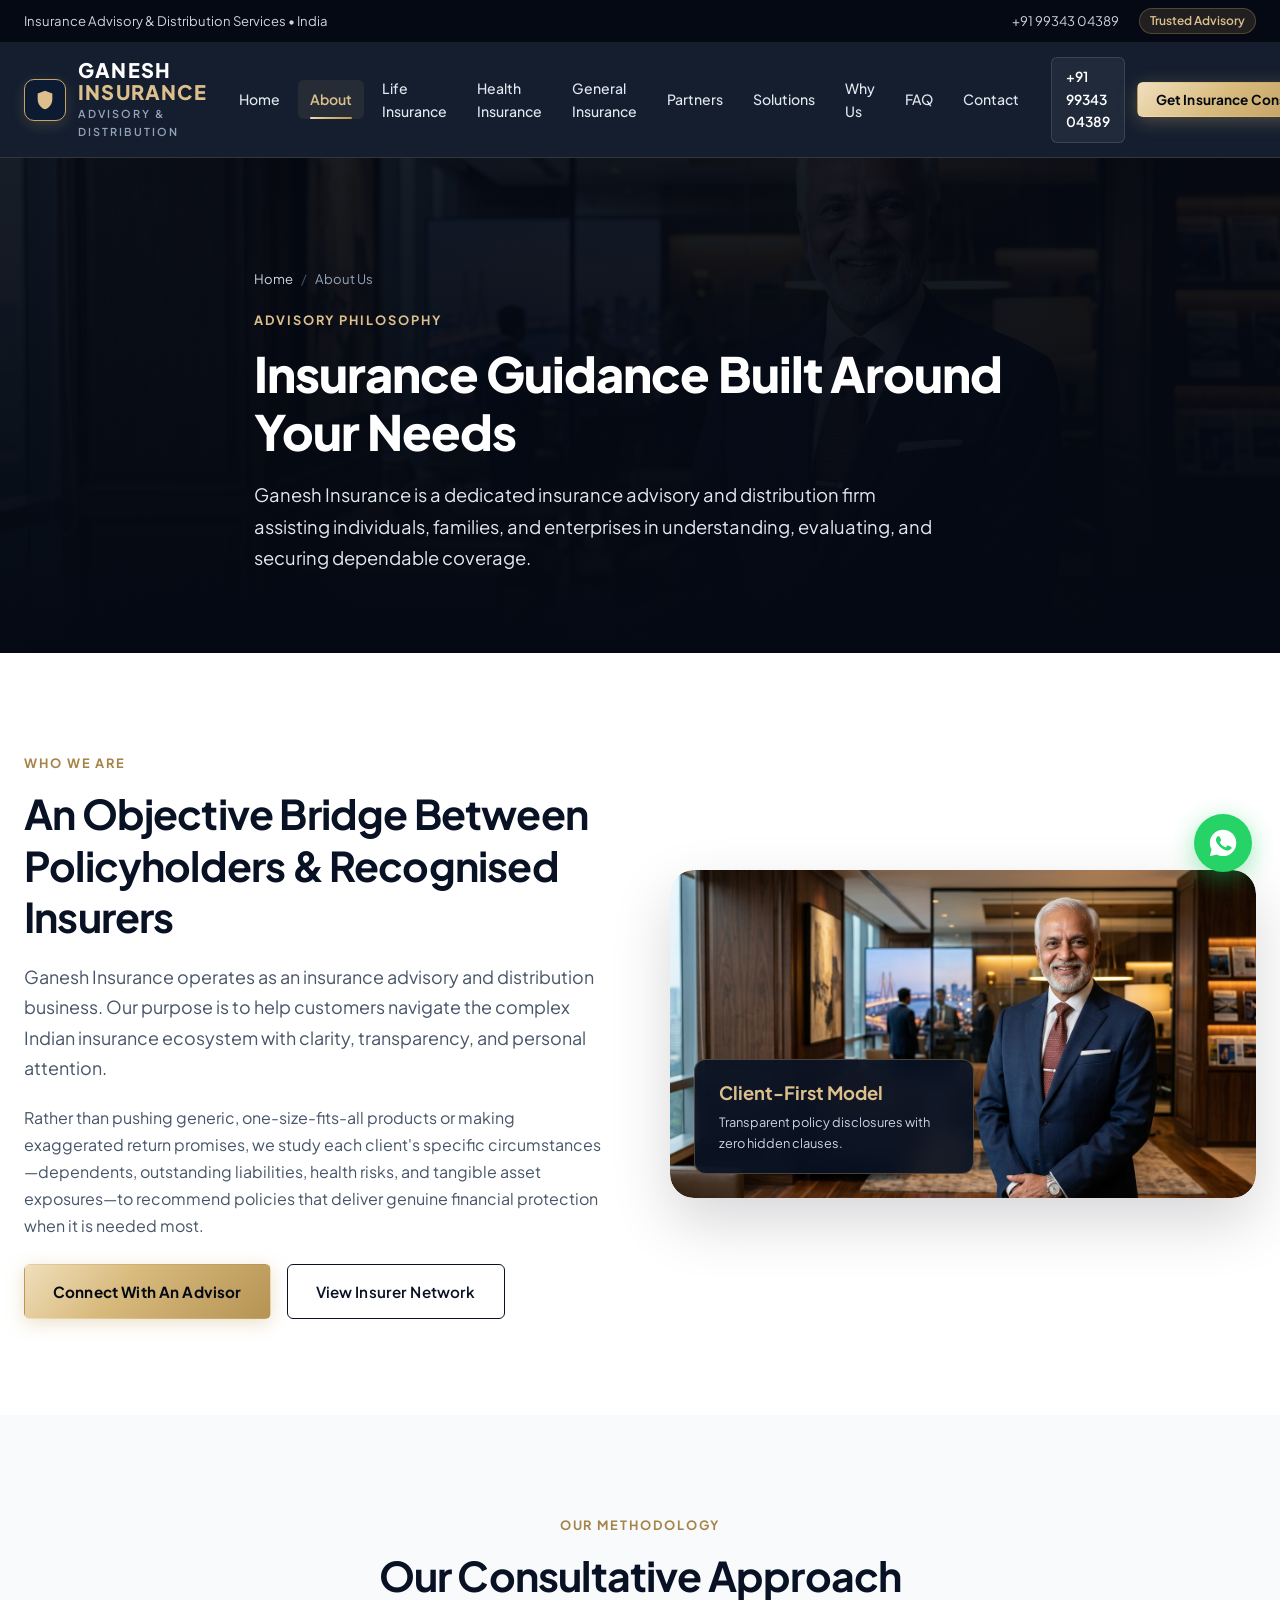
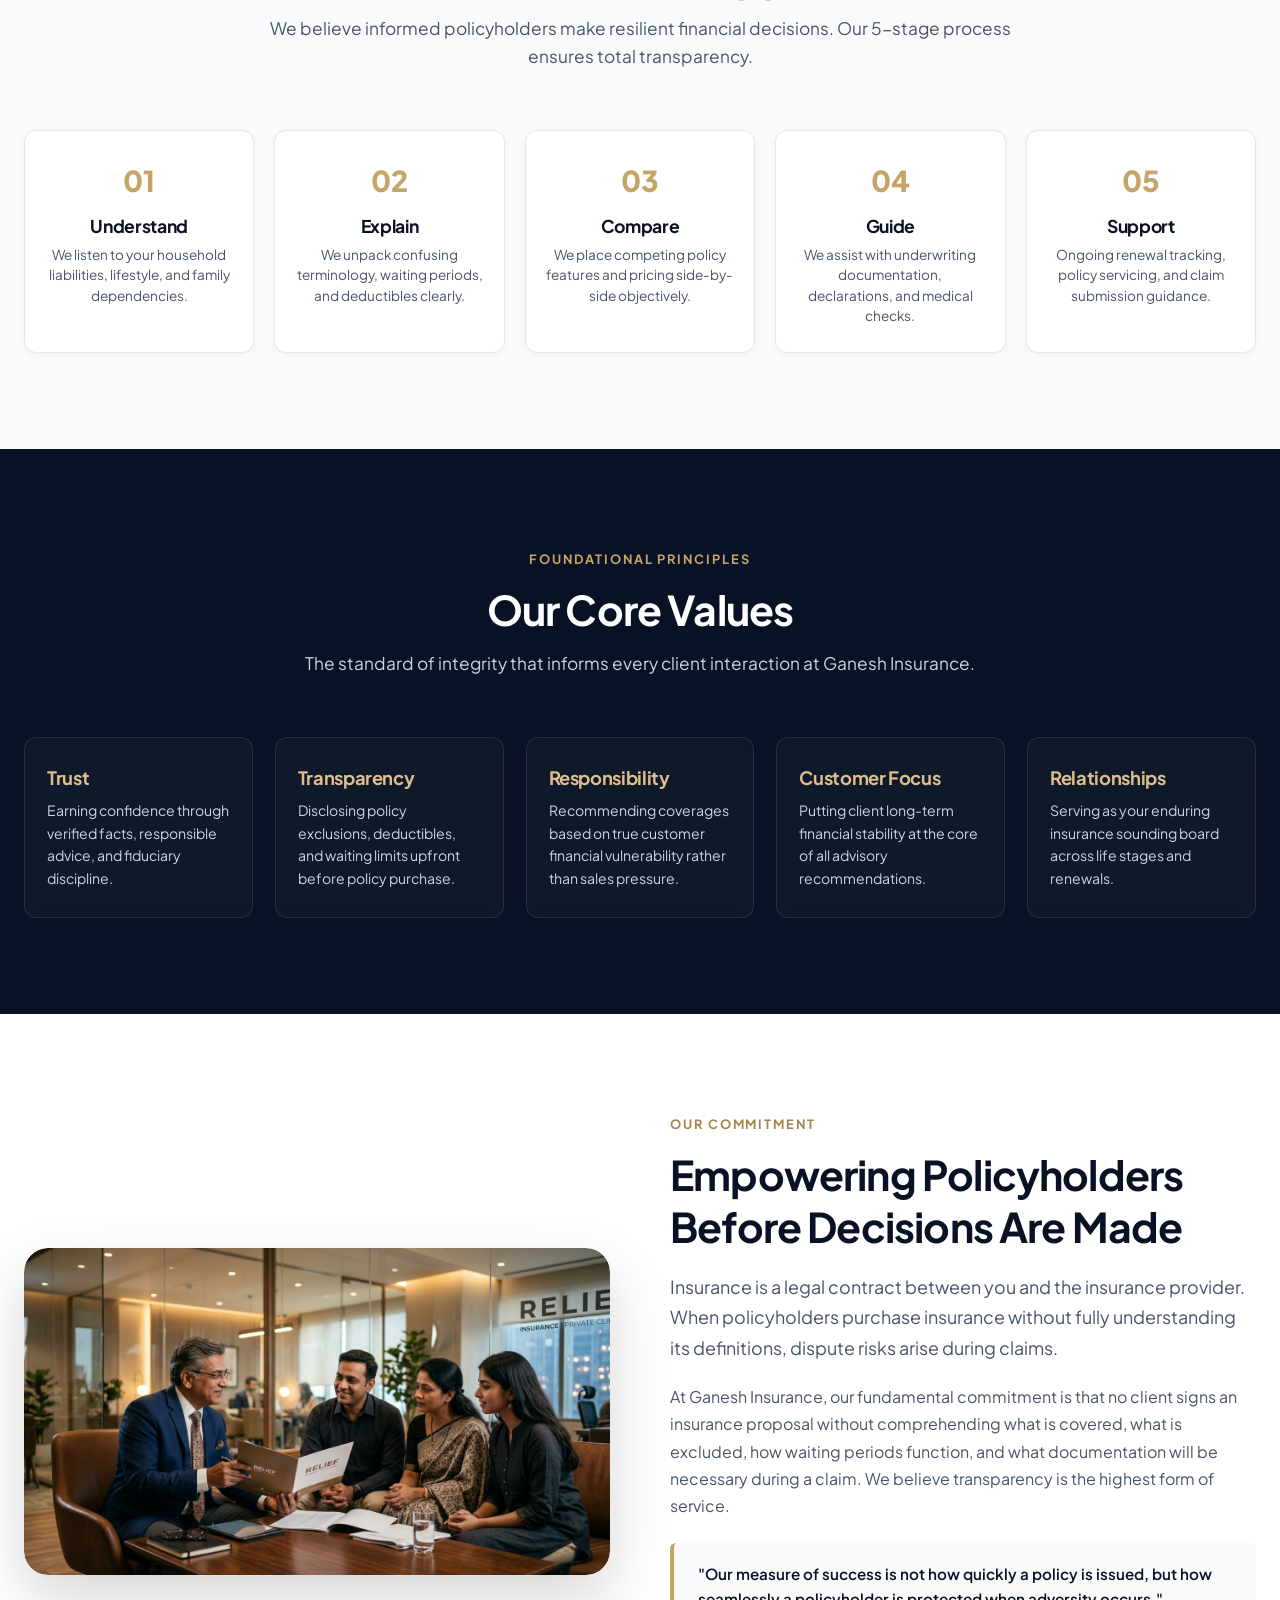
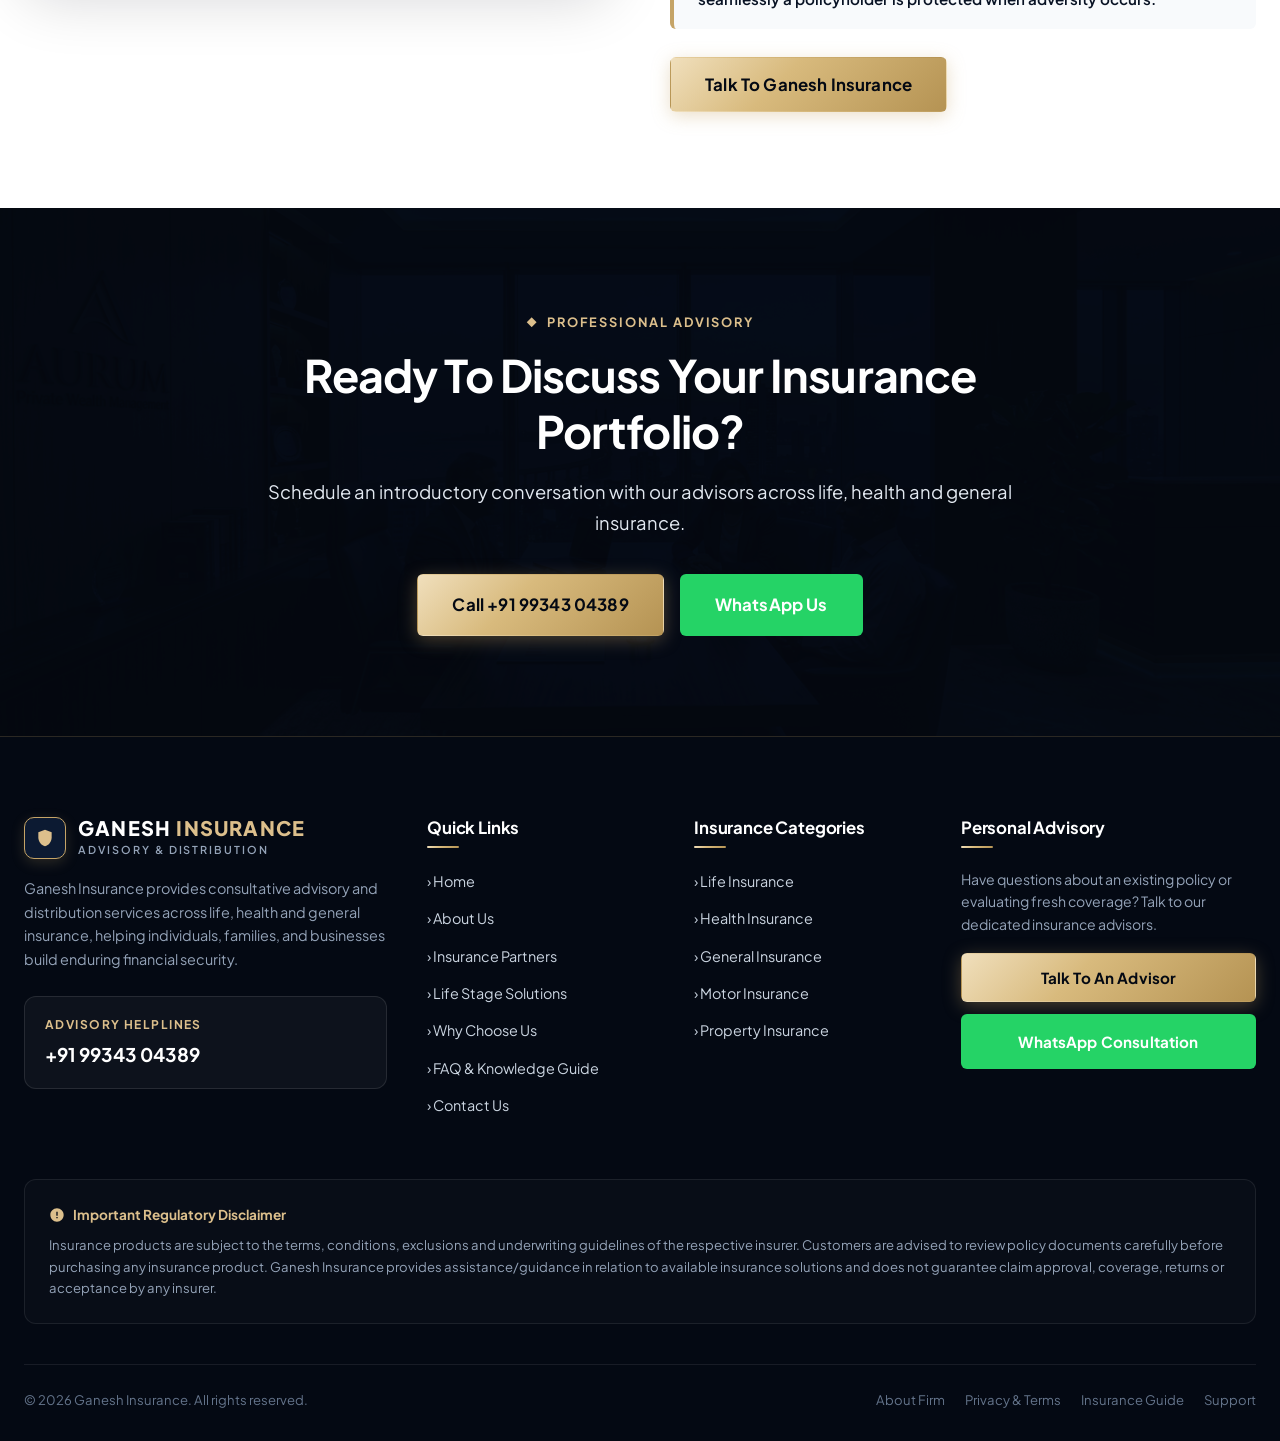
==== about.html @ 31c14ace "Initial commit: Ganesh Insurance luxury corporate 10-page website" ====
<!DOCTYPE html>
<html lang="en">
<head>
  <meta charset="UTF-8">
  <meta name="viewport" content="width=device-width, initial-scale=1.0">
  <title>About Us | Ganesh Insurance Advisory &amp; Distribution</title>
  <meta name="description" content="Learn about Ganesh Insurance. We provide transparent, consultative guidance across life, health, and general insurance solutions in India. Call +91 99343 04389.">
  <link rel="canonical" href="https://ganeshinsurance.in/about.html">
  <link rel="stylesheet" href="css/style.css">
  <link rel="icon" href="data:image/svg+xml,<svg xmlns='http://www.w3.org/2000/svg' viewBox='0 0 24 24' fill='%23C5A467'><path d='M12 2L4 5v6.09c0 5.05 3.41 9.76 8 10.91 4.59-1.15 8-5.86 8-10.91V5l-8-3z'/></svg>">
</head>
<body>

  <!-- Top Utility Bar -->
  <div class="top-bar">
    <div class="container top-bar-inner">
      <div class="top-bar-left">
        <span class="top-bar-item">Insurance Advisory &amp; Distribution Services &bull; India</span>
      </div>
      <div class="top-bar-right">
        <a href="tel:+919934304389" class="top-bar-item">+91 99343 04389</a>
        <span class="top-bar-badge">Trusted Advisory</span>
      </div>
    </div>
  </div>

  <!-- Global Sticky Header -->
  <header class="site-header">
    <div class="container header-container">
      <a href="index.html" class="brand-logo" aria-label="Ganesh Insurance Home">
        <div class="logo-symbol">
          <svg width="22" height="22" viewBox="0 0 24 24" fill="currentColor"><path d="M12 2L4 5v6.09c0 5.05 3.41 9.76 8 10.91 4.59-1.15 8-5.86 8-10.91V5l-8-3z"/></svg>
        </div>
        <div class="logo-text-group">
          <span class="brand-name">GANESH <span>INSURANCE</span></span>
          <span class="brand-tagline">Advisory &amp; Distribution</span>
        </div>
      </a>

      <nav class="nav-menu" aria-label="Main Navigation">
        <a href="index.html" class="nav-link">Home</a>
        <a href="about.html" class="nav-link active">About</a>
        <a href="life-insurance.html" class="nav-link">Life Insurance</a>
        <a href="health-insurance.html" class="nav-link">Health Insurance</a>
        <a href="general-insurance.html" class="nav-link">General Insurance</a>
        <a href="partners.html" class="nav-link">Partners</a>
        <a href="solutions.html" class="nav-link">Solutions</a>
        <a href="why-us.html" class="nav-link">Why Us</a>
        <a href="faq.html" class="nav-link">FAQ</a>
        <a href="contact.html" class="nav-link">Contact</a>
      </nav>

      <div class="header-actions">
        <a href="tel:+919934304389" class="phone-quick-link">+91 99343 04389</a>
        <button class="btn btn-primary btn-sm open-consult-modal">Get Insurance Consultation</button>
        <button class="mobile-nav-toggle" aria-label="Toggle Navigation Menu">
          <svg width="24" height="24" viewBox="0 0 24 24" fill="none" stroke="currentColor" stroke-width="2"><line x1="3" y1="12" x2="21" y2="12"></line><line x1="3" y1="6" x2="21" y2="6"></line><line x1="3" y1="18" x2="21" y2="18"></line></svg>
        </button>
      </div>
    </div>
  </header>

  <!-- Mobile Drawer -->
  <div class="mobile-nav-drawer">
    <div class="mobile-drawer-header">
      <div class="logo-text-group">
        <span class="brand-name">GANESH <span>INSURANCE</span></span>
        <span class="brand-tagline">Advisory &amp; Distribution</span>
      </div>
      <button class="mobile-drawer-close" style="background:none; border:none; color:#fff; font-size:24px; cursor:pointer;">&times;</button>
    </div>
    <div class="mobile-menu-links">
      <a href="index.html" class="mobile-menu-link">Home</a>
      <a href="about.html" class="mobile-menu-link active">About Us</a>
      <a href="life-insurance.html" class="mobile-menu-link">Life Insurance</a>
      <a href="health-insurance.html" class="mobile-menu-link">Health Insurance</a>
      <a href="general-insurance.html" class="mobile-menu-link">General Insurance</a>
      <a href="partners.html" class="mobile-menu-link">Insurance Partners</a>
      <a href="solutions.html" class="mobile-menu-link">Insurance Solutions</a>
      <a href="why-us.html" class="mobile-menu-link">Why Choose Us</a>
      <a href="faq.html" class="mobile-menu-link">FAQ &amp; Guide</a>
      <a href="contact.html" class="mobile-menu-link">Contact Us</a>
    </div>
    <div style="margin-top:auto; display:flex; flex-direction:column; gap:12px;">
      <a href="tel:+919934304389" class="btn btn-navy" style="width:100%;">Call +91 99343 04389</a>
      <button class="btn btn-primary open-consult-modal" style="width:100%;">Get Consultation</button>
    </div>
  </div>

  <main>
    <!-- Page Hero -->
    <section class="page-hero">
      <div class="page-hero-bg" style="background-image: url('assets/images/about-hero.jpg');"></div>
      <div class="page-hero-overlay"></div>
      <div class="container page-hero-content">
        <nav class="breadcrumb-nav">
          <a href="index.html">Home</a>
          <span class="separator">/</span>
          <span>About Us</span>
        </nav>
        <div class="eyebrow" style="color: var(--gold-400);">ADVISORY PHILOSOPHY</div>
        <h1 class="page-hero-title">Insurance Guidance Built Around Your Needs</h1>
        <p class="page-hero-desc">
          Ganesh Insurance is a dedicated insurance advisory and distribution firm assisting individuals, families, and enterprises in understanding, evaluating, and securing dependable coverage.
        </p>
      </div>
    </section>

    <!-- SECTION: Who We Are -->
    <section class="section-spacing">
      <div class="container">
        <div class="split-section-grid">
          <div>
            <div class="eyebrow eyebrow-dark">WHO WE ARE</div>
            <h2 class="h2-section" style="margin-bottom: 20px;">
              An Objective Bridge Between Policyholders &amp; Recognised Insurers
            </h2>
            <p class="lead-text" style="margin-bottom: 20px;">
              Ganesh Insurance operates as an insurance advisory and distribution business. Our purpose is to help customers navigate the complex Indian insurance ecosystem with clarity, transparency, and personal attention.
            </p>
            <p style="color: var(--slate-600); margin-bottom: 24px; line-height: 1.7;">
              Rather than pushing generic, one-size-fits-all products or making exaggerated return promises, we study each client's specific circumstances—dependents, outstanding liabilities, health risks, and tangible asset exposures—to recommend policies that deliver genuine financial protection when it is needed most.
            </p>
            <div style="display: flex; gap: 16px; flex-wrap: wrap;">
              <a href="contact.html" class="btn btn-primary">Connect With An Advisor</a>
              <a href="partners.html" class="btn btn-outline-navy">View Insurer Network</a>
            </div>
          </div>

          <div class="split-img-wrapper">
            <img src="assets/images/about-hero.jpg" alt="Senior insurance consultant at Ganesh Insurance" loading="lazy">
            <div class="split-floating-stat">
              <div class="stat-headline">Client-First Model</div>
              <div class="stat-sub">Transparent policy disclosures with zero hidden clauses.</div>
            </div>
          </div>
        </div>
      </div>
    </section>

    <!-- SECTION: Our Approach (5 Pillars) -->
    <section class="section-spacing" style="background-color: var(--slate-50);">
      <div class="container">
        <div class="section-header">
          <div class="eyebrow eyebrow-dark">OUR METHODOLOGY</div>
          <h2 class="h2-section">Our Consultative Approach</h2>
          <p class="section-subtitle">We believe informed policyholders make resilient financial decisions. Our 5-stage process ensures total transparency.</p>
        </div>

        <div style="display: grid; grid-template-columns: repeat(5, 1fr); gap: 20px;">
          <div style="background: var(--white); padding: 26px 20px; border-radius: var(--radius-md); border: 1px solid var(--slate-200); box-shadow: var(--shadow-sm); text-align: center;">
            <div style="font-size: 1.8rem; font-weight: 800; color: var(--gold-500); margin-bottom: 10px;">01</div>
            <h3 style="font-size: 1.1rem; color: var(--navy-900); margin-bottom: 8px;">Understand</h3>
            <p style="font-size: 0.85rem; color: var(--slate-600); line-height: 1.5;">We listen to your household liabilities, lifestyle, and family dependencies.</p>
          </div>

          <div style="background: var(--white); padding: 26px 20px; border-radius: var(--radius-md); border: 1px solid var(--slate-200); box-shadow: var(--shadow-sm); text-align: center;">
            <div style="font-size: 1.8rem; font-weight: 800; color: var(--gold-500); margin-bottom: 10px;">02</div>
            <h3 style="font-size: 1.1rem; color: var(--navy-900); margin-bottom: 8px;">Explain</h3>
            <p style="font-size: 0.85rem; color: var(--slate-600); line-height: 1.5;">We unpack confusing terminology, waiting periods, and deductibles clearly.</p>
          </div>

          <div style="background: var(--white); padding: 26px 20px; border-radius: var(--radius-md); border: 1px solid var(--slate-200); box-shadow: var(--shadow-sm); text-align: center;">
            <div style="font-size: 1.8rem; font-weight: 800; color: var(--gold-500); margin-bottom: 10px;">03</div>
            <h3 style="font-size: 1.1rem; color: var(--navy-900); margin-bottom: 8px;">Compare</h3>
            <p style="font-size: 0.85rem; color: var(--slate-600); line-height: 1.5;">We place competing policy features and pricing side-by-side objectively.</p>
          </div>

          <div style="background: var(--white); padding: 26px 20px; border-radius: var(--radius-md); border: 1px solid var(--slate-200); box-shadow: var(--shadow-sm); text-align: center;">
            <div style="font-size: 1.8rem; font-weight: 800; color: var(--gold-500); margin-bottom: 10px;">04</div>
            <h3 style="font-size: 1.1rem; color: var(--navy-900); margin-bottom: 8px;">Guide</h3>
            <p style="font-size: 0.85rem; color: var(--slate-600); line-height: 1.5;">We assist with underwriting documentation, declarations, and medical checks.</p>
          </div>

          <div style="background: var(--white); padding: 26px 20px; border-radius: var(--radius-md); border: 1px solid var(--slate-200); box-shadow: var(--shadow-sm); text-align: center;">
            <div style="font-size: 1.8rem; font-weight: 800; color: var(--gold-500); margin-bottom: 10px;">05</div>
            <h3 style="font-size: 1.1rem; color: var(--navy-900); margin-bottom: 8px;">Support</h3>
            <p style="font-size: 0.85rem; color: var(--slate-600); line-height: 1.5;">Ongoing renewal tracking, policy servicing, and claim submission guidance.</p>
          </div>
        </div>
      </div>
    </section>

    <!-- SECTION: Our Values -->
    <section class="section-spacing section-dark">
      <div class="container">
        <div class="section-header">
          <div class="eyebrow">FOUNDATIONAL PRINCIPLES</div>
          <h2 class="h2-section">Our Core Values</h2>
          <p class="section-subtitle">The standard of integrity that informs every client interaction at Ganesh Insurance.</p>
        </div>

        <div class="feature-cards-grid-4" style="grid-template-columns: repeat(5, 1fr);">
          <div class="feature-card-dark">
            <h4 style="color: var(--gold-400);">Trust</h4>
            <p>Earning confidence through verified facts, responsible advice, and fiduciary discipline.</p>
          </div>
          <div class="feature-card-dark">
            <h4 style="color: var(--gold-400);">Transparency</h4>
            <p>Disclosing policy exclusions, deductibles, and waiting limits upfront before policy purchase.</p>
          </div>
          <div class="feature-card-dark">
            <h4 style="color: var(--gold-400);">Responsibility</h4>
            <p>Recommending coverages based on true customer financial vulnerability rather than sales pressure.</p>
          </div>
          <div class="feature-card-dark">
            <h4 style="color: var(--gold-400);">Customer Focus</h4>
            <p>Putting client long-term financial stability at the core of all advisory recommendations.</p>
          </div>
          <div class="feature-card-dark">
            <h4 style="color: var(--gold-400);">Relationships</h4>
            <p>Serving as your enduring insurance sounding board across life stages and renewals.</p>
          </div>
        </div>
      </div>
    </section>

    <!-- SECTION: Our Commitment -->
    <section class="section-spacing">
      <div class="container">
        <div class="split-section-grid" style="align-items: center;">
          <div class="split-img-wrapper">
            <img src="assets/images/hero-3.jpg" alt="Consultation meeting with family at Ganesh Insurance" loading="lazy">
          </div>
          <div>
            <div class="eyebrow eyebrow-dark">OUR COMMITMENT</div>
            <h2 class="h2-section" style="margin-bottom: 20px;">
              Empowering Policyholders Before Decisions Are Made
            </h2>
            <p class="lead-text" style="margin-bottom: 20px;">
              Insurance is a legal contract between you and the insurance provider. When policyholders purchase insurance without fully understanding its definitions, dispute risks arise during claims.
            </p>
            <p style="color: var(--slate-600); line-height: 1.7; margin-bottom: 24px;">
              At Ganesh Insurance, our fundamental commitment is that no client signs an insurance proposal without comprehending what is covered, what is excluded, how waiting periods function, and what documentation will be necessary during a claim. We believe transparency is the highest form of service.
            </p>
            <div style="background: var(--slate-50); border-left: 4px solid var(--gold-500); padding: 18px 24px; border-radius: var(--radius-sm); margin-bottom: 28px;">
              <p style="font-weight: 600; color: var(--navy-900); font-size: 0.95rem;">
                "Our measure of success is not how quickly a policy is issued, but how seamlessly a policyholder is protected when adversity occurs."
              </p>
            </div>
            <button class="btn btn-primary btn-lg open-consult-modal">Talk To Ganesh Insurance</button>
          </div>
        </div>
      </div>
    </section>

    <!-- Final CTA Banner -->
    <section class="final-cta-section">
      <div class="final-cta-bg" style="background-image: url('assets/images/contact-hero.jpg');"></div>
      <div class="container">
        <div class="final-cta-content">
          <div class="eyebrow" style="color: var(--gold-400); justify-content: center;">
            <span>&#9670;</span> PROFESSIONAL ADVISORY
          </div>
          <h2>Ready To Discuss Your Insurance Portfolio?</h2>
          <p>Schedule an introductory conversation with our advisors across life, health and general insurance.</p>
          <div class="final-cta-buttons">
            <a href="tel:+919934304389" class="btn btn-primary btn-lg">Call +91 99343 04389</a>
            <a href="https://wa.me/919934304389?text=Hello%20Ganesh%20Insurance%2C%20I%20would%20like%20to%20know%20more%20about%20your%20insurance%20solutions." target="_blank" rel="noopener noreferrer" class="btn btn-whatsapp btn-lg">WhatsApp Us</a>
          </div>
        </div>
      </div>
    </section>
  </main>

  <!-- Global Footer -->
  <footer class="site-footer">
    <div class="container">
      <div class="footer-top-grid">
        <div>
          <div class="brand-logo" style="margin-bottom: 18px;">
            <div class="logo-symbol">
              <svg width="20" height="20" viewBox="0 0 24 24" fill="currentColor"><path d="M12 2L4 5v6.09c0 5.05 3.41 9.76 8 10.91 4.59-1.15 8-5.86 8-10.91V5l-8-3z"/></svg>
            </div>
            <div class="logo-text-group">
              <span class="brand-name">GANESH <span>INSURANCE</span></span>
              <span class="brand-tagline">Advisory &amp; Distribution</span>
            </div>
          </div>
          <p style="font-size: 0.9rem; line-height: 1.65; color: var(--slate-400); margin-bottom: 24px;">
            Ganesh Insurance provides consultative advisory and distribution services across life, health and general insurance, helping individuals, families, and businesses build enduring financial security.
          </p>
          <div class="footer-contact-card">
            <div class="footer-contact-label">Advisory Helplines</div>
            <a href="tel:+919934304389" class="footer-contact-phone">+91 99343 04389</a>
          </div>
        </div>
        <div>
          <h4 class="footer-col-title">Quick Links</h4>
          <ul class="footer-nav-list">
            <li><a href="index.html" class="footer-nav-link">&rsaquo; Home</a></li>
            <li><a href="about.html" class="footer-nav-link">&rsaquo; About Us</a></li>
            <li><a href="partners.html" class="footer-nav-link">&rsaquo; Insurance Partners</a></li>
            <li><a href="solutions.html" class="footer-nav-link">&rsaquo; Life Stage Solutions</a></li>
            <li><a href="why-us.html" class="footer-nav-link">&rsaquo; Why Choose Us</a></li>
            <li><a href="faq.html" class="footer-nav-link">&rsaquo; FAQ &amp; Knowledge Guide</a></li>
            <li><a href="contact.html" class="footer-nav-link">&rsaquo; Contact Us</a></li>
          </ul>
        </div>
        <div>
          <h4 class="footer-col-title">Insurance Categories</h4>
          <ul class="footer-nav-list">
            <li><a href="life-insurance.html" class="footer-nav-link">&rsaquo; Life Insurance</a></li>
            <li><a href="health-insurance.html" class="footer-nav-link">&rsaquo; Health Insurance</a></li>
            <li><a href="general-insurance.html" class="footer-nav-link">&rsaquo; General Insurance</a></li>
            <li><a href="general-insurance.html#motor" class="footer-nav-link">&rsaquo; Motor Insurance</a></li>
            <li><a href="general-insurance.html#property" class="footer-nav-link">&rsaquo; Property Insurance</a></li>
          </ul>
        </div>
        <div>
          <h4 class="footer-col-title">Personal Advisory</h4>
          <p style="font-size: 0.88rem; color: var(--slate-400); margin-bottom: 18px; line-height: 1.6;">
            Have questions about an existing policy or evaluating fresh coverage? Talk to our dedicated insurance advisors.
          </p>
          <button class="btn btn-primary open-consult-modal" style="width: 100%; margin-bottom: 12px;">Talk To An Advisor</button>
          <a href="https://wa.me/919934304389?text=Hello%20Ganesh%20Insurance%2C%20I%20would%20like%20to%20know%20more%20about%20your%20insurance%20solutions." target="_blank" rel="noopener noreferrer" class="btn btn-whatsapp" style="width: 100%;">WhatsApp Consultation</a>
        </div>
      </div>
      <div class="footer-disclaimer-card">
        <div class="footer-disclaimer-title">
          <svg width="16" height="16" viewBox="0 0 24 24" fill="currentColor"><path d="M12 2C6.48 2 2 6.48 2 12s4.48 10 10 10 10-4.48 10-10S17.52 2 12 2zm1 15h-2v-2h2v2zm0-4h-2V7h2v6z"/></svg>
          Important Regulatory Disclaimer
        </div>
        <p>
          Insurance products are subject to the terms, conditions, exclusions and underwriting guidelines of the respective insurer. Customers are advised to review policy documents carefully before purchasing any insurance product. Ganesh Insurance provides assistance/guidance in relation to available insurance solutions and does not guarantee claim approval, coverage, returns or acceptance by any insurer.
        </p>
      </div>
      <div class="footer-bottom-bar">
        <div>&copy; 2026 Ganesh Insurance. All rights reserved.</div>
        <div class="footer-bottom-links">
          <a href="about.html">About Firm</a>
          <a href="contact.html">Privacy &amp; Terms</a>
          <a href="faq.html">Insurance Guide</a>
          <a href="contact.html">Support</a>
        </div>
      </div>
    </div>
  </footer>

  <!-- Floating WhatsApp Quick Button -->
  <a href="https://wa.me/919934304389?text=Hello%20Ganesh%20Insurance%2C%20I%20would%20like%20to%20know%20more%20about%20your%20insurance%20solutions." target="_blank" rel="noopener noreferrer" class="floating-whatsapp-btn" aria-label="Chat with Ganesh Insurance on WhatsApp">
    <svg width="32" height="32" viewBox="0 0 24 24" fill="currentColor">
      <path d="M12.04 2c-5.46 0-9.91 4.45-9.91 9.91 0 1.75.46 3.45 1.32 4.95L2.05 22l5.25-1.38c1.45.79 3.08 1.21 4.74 1.21 5.46 0 9.91-4.45 9.91-9.91 0-2.65-1.03-5.14-2.9-7.01A9.816 9.816 0 0012.04 2zm5.79 14.28c-.24.68-1.39 1.25-1.92 1.33-.5.07-1.14.1-3.32-.8-2.79-1.15-4.57-3.99-4.71-4.18-.14-.18-1.14-1.52-1.14-2.9 0-1.38.72-2.06.98-2.35.26-.28.56-.35.75-.35.19 0 .38 0 .54.01.18.01.41-.07.64.48.24.57.81 1.99.88 2.14.07.14.12.31.02.5-.09.19-.14.31-.29.48-.14.17-.3.38-.43.51-.14.14-.29.3-.12.59.17.29.75 1.24 1.62 2.01 1.11.99 2.05 1.3 2.34 1.44.29.14.46.12.63-.07.17-.19.72-.84.91-1.13.19-.29.38-.24.64-.14.26.09 1.67.79 1.96.93.29.14.48.22.55.33.07.12.07.69-.17 1.37z"/>
    </svg>
    <span class="tooltip">Chat on WhatsApp</span>
  </a>

  <!-- Mobile Sticky Action Bar -->
  <div class="mobile-sticky-action-bar">
    <a href="tel:+919934304389" class="btn btn-navy btn-sm" style="flex: 1;">Call Now</a>
    <a href="https://wa.me/919934304389?text=Hello%20Ganesh%20Insurance%2C%20I%20would%20like%20to%20know%20more%20about%20your%20insurance%20solutions." target="_blank" rel="noopener noreferrer" class="btn btn-whatsapp btn-sm" style="flex: 1;">WhatsApp</a>
  </div>

  <!-- Interactive Consultation Modal Dialog -->
  <div class="modal-backdrop" aria-hidden="true" role="dialog">
    <div class="modal-dialog">
      <div class="modal-header">
        <div>
          <h3 class="modal-title">Insurance Consultation</h3>
          <p class="modal-subtitle">Connect with a senior Ganesh Insurance advisor</p>
        </div>
        <button class="modal-close-btn" aria-label="Close dialog">&times;</button>
      </div>
      <div class="modal-body">
        <form id="consultationForm">
          <div class="form-group-grid">
            <div class="form-field">
              <label for="modalFullName">Full Name *</label>
              <input type="text" id="modalFullName" name="fullName" required placeholder="e.g. Ramesh Sharma">
            </div>
            <div class="form-field">
              <label for="modalMobileNumber">Mobile Number *</label>
              <input type="tel" id="modalMobileNumber" name="mobileNumber" pattern="[0-9]{10}" required placeholder="10-digit mobile number">
            </div>
          </div>
          <div class="form-group-grid">
            <div class="form-field">
              <label for="modalCity">City / Location *</label>
              <input type="text" id="modalCity" name="city" required placeholder="e.g. Mumbai, Pune, Delhi">
            </div>
            <div class="form-field">
              <label for="modalInsuranceReq">Insurance Requirement *</label>
              <select id="modalInsuranceReq" name="insuranceRequirement" required>
                <option value="Life Insurance">Life Insurance</option>
                <option value="Health Insurance">Health Insurance</option>
                <option value="Motor Insurance">Motor Insurance</option>
                <option value="General Insurance">General Insurance</option>
                <option value="Business Insurance">Business Insurance</option>
                <option value="Other Advisory">Other Advisory</option>
              </select>
            </div>
          </div>
          <div class="form-field">
            <label for="modalMessage">Your Query (Optional)</label>
            <textarea id="modalMessage" name="message" rows="3" placeholder="Tell us what you are looking to protect or compare..."></textarea>
          </div>
          <button type="submit" class="btn btn-primary" style="width: 100%; margin-top: 10px;">Request Consultation Callback</button>
        </form>
      </div>
    </div>
  </div>

  <script src="js/main.js"></script>
</body>
</html>
---- css/style.css ----
/* ==========================================================================
   GANESH INSURANCE — PREMIUM DESIGN SYSTEM & STYLESHEET
   Aesthetic: ₹50 Lakh Luxury Corporate Financial Advisory & Private Wealth
   Market: India | Colors: Midnight Navy, Champagne Gold, Pure White, Soft Slate
   ========================================================================== */

@import url('https://fonts.googleapis.com/css2?family=Playfair+Display:ital,wght@0,500;0,600;0,700;1,400&family=Plus+Jakarta+Sans:wght@300;400;500;600;700;800&display=swap');

/* --- CSS Variables & Design Tokens --- */
:root {
  /* Navy / Dark corporate tones */
  --navy-950: #040913;
  --navy-900: #081224;
  --navy-850: #0C1A32;
  --navy-800: #122442;
  --navy-700: #1B335A;
  --navy-600: #254477;

  /* Gold & Champagne Luxury Accents */
  --gold-300: #EAD9B8;
  --gold-400: #DCBF8C;
  --gold-500: #C5A467;
  --gold-600: #A68449;
  --gold-700: #846733;
  --gold-gradient: linear-gradient(135deg, #F0DFBC 0%, #D8BA7D 40%, #B59353 100%);
  --gold-glow: rgba(197, 164, 103, 0.2);

  /* Light Neutrals */
  --slate-50: #F8FAFC;
  --slate-100: #F1F5F9;
  --slate-200: #E2E8F0;
  --slate-300: #CBD5E1;
  --slate-400: #94A3B8;
  --slate-500: #64748B;
  --slate-600: #475569;
  --slate-700: #334155;
  --slate-800: #1E293B;
  --white: #FFFFFF;

  /* Semantic Colors */
  --whatsapp-green: #25D366;
  --whatsapp-dark: #128C7E;
  --success: #10B981;
  --info: #0284C7;

  /* Typography */
  --font-primary: 'Plus Jakarta Sans', -apple-system, BlinkMacSystemFont, 'Segoe UI', Roboto, sans-serif;
  --font-serif: 'Playfair Display', Georgia, serif;

  /* Elevation & Shadows */
  --shadow-sm: 0 2px 6px rgba(4, 9, 19, 0.04);
  --shadow-md: 0 8px 24px rgba(4, 9, 19, 0.08);
  --shadow-lg: 0 16px 36px rgba(4, 9, 19, 0.12);
  --shadow-xl: 0 24px 60px rgba(4, 9, 19, 0.16);
  --shadow-gold: 0 10px 30px rgba(197, 164, 103, 0.25);
  --shadow-card: 0 12px 32px rgba(12, 26, 50, 0.06);

  /* Borders & Radius */
  --radius-sm: 6px;
  --radius-md: 12px;
  --radius-lg: 18px;
  --radius-xl: 24px;
  --radius-full: 9999px;
  --border-subtle: 1px solid rgba(226, 232, 240, 0.8);
  --border-navy: 1px solid rgba(27, 51, 90, 0.35);
  --border-gold: 1px solid rgba(197, 164, 103, 0.3);

  /* Transitions */
  --transition-fast: 0.2s cubic-bezier(0.16, 1, 0.3, 1);
  --transition-smooth: 0.35s cubic-bezier(0.16, 1, 0.3, 1);
  --transition-slow: 0.6s cubic-bezier(0.16, 1, 0.3, 1);
}

/* --- Base Reset & Box Sizing --- */
*, *::before, *::after {
  box-sizing: border-box;
  margin: 0;
  padding: 0;
}

html {
  scroll-behavior: smooth;
  font-size: 16px;
  -webkit-text-size-adjust: 100%;
}

body {
  font-family: var(--font-primary);
  color: var(--slate-700);
  background-color: var(--white);
  line-height: 1.65;
  font-weight: 400;
  overflow-x: hidden;
  -webkit-font-smoothing: antialiased;
  -moz-osx-font-smoothing: grayscale;
}

img {
  max-width: 100%;
  height: auto;
  display: block;
}

a {
  color: inherit;
  text-decoration: none;
  transition: var(--transition-fast);
}

button, input, select, textarea {
  font-family: inherit;
  font-size: inherit;
}

ul, ol {
  list-style: none;
}

/* --- Utility Container --- */
.container {
  width: 100%;
  max-width: 1280px;
  margin-left: auto;
  margin-right: auto;
  padding-left: 24px;
  padding-right: 24px;
}

.container-narrow {
  max-width: 980px;
  margin-left: auto;
  margin-right: auto;
  padding-left: 24px;
  padding-right: 24px;
}

.section-spacing {
  padding-top: 96px;
  padding-bottom: 96px;
}

.section-spacing-sm {
  padding-top: 64px;
  padding-bottom: 64px;
}

/* --- Typography System --- */
h1, h2, h3, h4, h5, h6 {
  color: var(--navy-900);
  font-weight: 700;
  line-height: 1.25;
  letter-spacing: -0.02em;
}

.h1-hero {
  font-size: clamp(2.3rem, 4.8vw, 3.8rem);
  font-weight: 800;
  line-height: 1.15;
  letter-spacing: -0.03em;
  color: var(--white);
}

.h2-section {
  font-size: clamp(1.85rem, 3.2vw, 2.75rem);
  font-weight: 700;
  letter-spacing: -0.02em;
}

.h3-card {
  font-size: 1.35rem;
  font-weight: 700;
}

.eyebrow {
  display: inline-flex;
  align-items: center;
  gap: 8px;
  font-size: 0.8rem;
  font-weight: 700;
  text-transform: uppercase;
  letter-spacing: 0.15em;
  color: var(--gold-500);
  margin-bottom: 14px;
}

.eyebrow-dark {
  color: var(--gold-600);
}

.lead-text {
  font-size: clamp(1.05rem, 1.4vw, 1.22rem);
  color: var(--slate-600);
  line-height: 1.7;
}

.text-gold {
  color: var(--gold-500);
}

.gold-gradient-text {
  background: var(--gold-gradient);
  -webkit-background-clip: text;
  -webkit-text-fill-color: transparent;
  display: inline-block;
}

/* --- Buttons & CTAs --- */
.btn {
  display: inline-flex;
  align-items: center;
  justify-content: center;
  gap: 10px;
  padding: 14px 28px;
  border-radius: var(--radius-sm);
  font-weight: 600;
  font-size: 0.95rem;
  letter-spacing: 0.01em;
  cursor: pointer;
  border: 1px solid transparent;
  transition: all var(--transition-fast);
  white-space: nowrap;
}

.btn-primary {
  background: var(--gold-gradient);
  color: var(--navy-950);
  box-shadow: 0 4px 18px rgba(197, 164, 103, 0.35);
  font-weight: 700;
}

.btn-primary:hover {
  transform: translateY(-2px);
  box-shadow: 0 8px 26px rgba(197, 164, 103, 0.45);
  background: linear-gradient(135deg, #F8E8CB 0%, #E2C58A 40%, #C4A161 100%);
}

.btn-secondary {
  background: rgba(255, 255, 255, 0.08);
  color: var(--white);
  border: 1px solid rgba(255, 255, 255, 0.25);
  backdrop-filter: blur(8px);
}

.btn-secondary:hover {
  background: rgba(255, 255, 255, 0.16);
  border-color: rgba(255, 255, 255, 0.5);
  transform: translateY(-2px);
  color: var(--white);
}

.btn-navy {
  background: var(--navy-900);
  color: var(--white);
}

.btn-navy:hover {
  background: var(--navy-800);
  transform: translateY(-2px);
  box-shadow: var(--shadow-md);
  color: var(--white);
}

.btn-outline-navy {
  background: transparent;
  color: var(--navy-900);
  border: 1.5px solid var(--navy-900);
}

.btn-outline-navy:hover {
  background: var(--navy-900);
  color: var(--white);
  transform: translateY(-2px);
}

.btn-whatsapp {
  background: #25D366;
  color: var(--white);
  font-weight: 700;
}

.btn-whatsapp:hover {
  background: #20BD5A;
  transform: translateY(-2px);
  box-shadow: 0 6px 20px rgba(37, 211, 102, 0.35);
  color: var(--white);
}

.btn-phone {
  background: rgba(197, 164, 103, 0.12);
  color: var(--gold-400);
  border: 1px solid rgba(197, 164, 103, 0.3);
}

.btn-phone:hover {
  background: var(--gold-500);
  color: var(--navy-950);
}

.btn-sm {
  padding: 8px 18px;
  font-size: 0.85rem;
}

.btn-lg {
  padding: 16px 34px;
  font-size: 1.05rem;
}

/* --- Global Top Utility Bar --- */
.top-bar {
  background: var(--navy-950);
  color: var(--slate-300);
  font-size: 0.82rem;
  border-bottom: 1px solid rgba(255, 255, 255, 0.08);
  padding: 8px 0;
}

.top-bar-inner {
  display: flex;
  align-items: center;
  justify-content: space-between;
  flex-wrap: wrap;
  gap: 12px;
}

.top-bar-left, .top-bar-right {
  display: flex;
  align-items: center;
  gap: 20px;
}

.top-bar-item {
  display: inline-flex;
  align-items: center;
  gap: 7px;
  color: var(--slate-300);
}

.top-bar-item:hover {
  color: var(--gold-400);
}

.top-bar-badge {
  background: rgba(197, 164, 103, 0.15);
  color: var(--gold-400);
  padding: 2px 10px;
  border-radius: var(--radius-full);
  font-size: 0.75rem;
  font-weight: 600;
  border: 1px solid rgba(197, 164, 103, 0.3);
}

/* --- Global Sticky Header --- */
.site-header {
  position: sticky;
  top: 0;
  z-index: 1000;
  background: rgba(8, 18, 36, 0.95);
  backdrop-filter: blur(14px);
  -webkit-backdrop-filter: blur(14px);
  border-bottom: 1px solid rgba(197, 164, 103, 0.18);
  transition: all var(--transition-smooth);
}

.site-header.scrolled {
  background: rgba(5, 11, 20, 0.98);
  box-shadow: 0 10px 30px rgba(0, 0, 0, 0.35);
  padding-top: 2px;
  padding-bottom: 2px;
}

.header-container {
  display: flex;
  align-items: center;
  justify-content: space-between;
  padding-top: 14px;
  padding-bottom: 14px;
  gap: 20px;
}

/* Logo Treatment */
.brand-logo {
  display: flex;
  align-items: center;
  gap: 12px;
  text-decoration: none;
}

.logo-symbol {
  width: 42px;
  height: 42px;
  background: var(--navy-850);
  border: 1.5px solid var(--gold-500);
  border-radius: 10px;
  display: flex;
  align-items: center;
  justify-content: center;
  box-shadow: 0 4px 14px rgba(197, 164, 103, 0.2);
  color: var(--gold-400);
  flex-shrink: 0;
  transition: transform var(--transition-fast);
}

.brand-logo:hover .logo-symbol {
  transform: rotate(-4deg) scale(1.04);
}

.logo-text-group {
  display: flex;
  flex-direction: column;
}

.brand-name {
  font-family: var(--font-primary);
  font-size: 1.25rem;
  font-weight: 800;
  letter-spacing: 0.06em;
  color: var(--white);
  line-height: 1.1;
}

.brand-name span {
  color: var(--gold-400);
}

.brand-tagline {
  font-size: 0.68rem;
  font-weight: 600;
  letter-spacing: 0.18em;
  text-transform: uppercase;
  color: var(--slate-400);
  margin-top: 2px;
}

/* Nav Menu */
.nav-menu {
  display: flex;
  align-items: center;
  gap: 6px;
}

.nav-link {
  color: var(--slate-200);
  font-size: 0.88rem;
  font-weight: 500;
  padding: 8px 12px;
  border-radius: var(--radius-sm);
  transition: all var(--transition-fast);
  position: relative;
}

.nav-link:hover {
  color: var(--white);
  background: rgba(255, 255, 255, 0.06);
}

.nav-link.active {
  color: var(--gold-400);
  font-weight: 600;
  background: rgba(197, 164, 103, 0.1);
}

.nav-link.active::after {
  content: '';
  position: absolute;
  bottom: 0;
  left: 12px;
  right: 12px;
  height: 2px;
  background: var(--gold-gradient);
  border-radius: 2px;
}

/* Header CTAs */
.header-actions {
  display: flex;
  align-items: center;
  gap: 12px;
}

.phone-quick-link {
  display: flex;
  align-items: center;
  gap: 8px;
  color: var(--white);
  font-size: 0.86rem;
  font-weight: 600;
  padding: 8px 14px;
  border-radius: var(--radius-sm);
  background: rgba(255, 255, 255, 0.05);
  border: 1px solid rgba(255, 255, 255, 0.12);
  transition: all var(--transition-fast);
}

.phone-quick-link:hover {
  border-color: var(--gold-400);
  color: var(--gold-400);
}

.mobile-nav-toggle {
  display: none;
  background: none;
  border: 1px solid rgba(255, 255, 255, 0.2);
  color: var(--white);
  padding: 8px 10px;
  border-radius: var(--radius-sm);
  cursor: pointer;
}

/* --- Hero Slideshow Section --- */
.hero-slider-section {
  position: relative;
  background-color: var(--navy-950);
  min-height: 86vh;
  display: flex;
  align-items: center;
  overflow: hidden;
}

.slides-wrapper {
  position: absolute;
  inset: 0;
  width: 100%;
  height: 100%;
}

.hero-slide {
  position: absolute;
  inset: 0;
  width: 100%;
  height: 100%;
  opacity: 0;
  visibility: hidden;
  transition: opacity 1s cubic-bezier(0.4, 0, 0.2, 1), visibility 1s ease;
  z-index: 1;
}

.hero-slide.active {
  opacity: 1;
  visibility: visible;
  z-index: 2;
}

.slide-bg {
  position: absolute;
  inset: 0;
  width: 100%;
  height: 100%;
  background-size: cover;
  background-position: center center;
  transform: scale(1.0);
  transition: transform 7s ease-out;
}

.hero-slide.active .slide-bg {
  transform: scale(1.08);
}

/* Luxury Multi-layer Gradient Overlay */
.slide-overlay {
  position: absolute;
  inset: 0;
  background: linear-gradient(
    90deg,
    rgba(4, 9, 19, 0.94) 0%,
    rgba(4, 9, 19, 0.82) 45%,
    rgba(4, 9, 19, 0.45) 80%,
    rgba(4, 9, 19, 0.3) 100%
  );
  z-index: 2;
}

.hero-content-container {
  position: relative;
  z-index: 10;
  width: 100%;
  padding-top: 100px;
  padding-bottom: 120px;
}

.hero-text-block {
  max-width: 720px;
}

.hero-slide .hero-animate-1,
.hero-slide .hero-animate-2,
.hero-slide .hero-animate-3,
.hero-slide .hero-animate-4 {
  opacity: 0;
  transform: translateY(24px);
  transition: opacity 0.6s ease, transform 0.6s ease;
}

.hero-slide.active .hero-animate-1 {
  opacity: 1;
  transform: translateY(0);
  transition-delay: 0.15s;
}

.hero-slide.active .hero-animate-2 {
  opacity: 1;
  transform: translateY(0);
  transition-delay: 0.3s;
}

.hero-slide.active .hero-animate-3 {
  opacity: 1;
  transform: translateY(0);
  transition-delay: 0.45s;
}

.hero-slide.active .hero-animate-4 {
  opacity: 1;
  transform: translateY(0);
  transition-delay: 0.6s;
}

.hero-description {
  font-size: 1.18rem;
  line-height: 1.7;
  color: var(--slate-200);
  margin-top: 20px;
  margin-bottom: 32px;
  max-width: 600px;
}

.hero-cta-group {
  display: flex;
  flex-wrap: wrap;
  gap: 14px;
  align-items: center;
}

/* Slider Controls */
.slider-nav-arrows {
  position: absolute;
  right: 40px;
  bottom: 50px;
  z-index: 20;
  display: flex;
  gap: 10px;
}

.slider-arrow-btn {
  width: 46px;
  height: 46px;
  border-radius: 50%;
  background: rgba(255, 255, 255, 0.1);
  border: 1px solid rgba(255, 255, 255, 0.2);
  color: var(--white);
  display: flex;
  align-items: center;
  justify-content: center;
  cursor: pointer;
  transition: all var(--transition-fast);
  backdrop-filter: blur(8px);
}

.slider-arrow-btn:hover {
  background: var(--gold-500);
  border-color: var(--gold-500);
  color: var(--navy-950);
}

.slider-progress-indicators {
  position: absolute;
  left: 24px;
  bottom: 40px;
  z-index: 20;
  display: flex;
  gap: 8px;
}

.indicator-bar {
  width: 48px;
  height: 4px;
  background: rgba(255, 255, 255, 0.25);
  border-radius: 2px;
  cursor: pointer;
  position: relative;
  overflow: hidden;
  transition: all var(--transition-fast);
}

.indicator-bar.active {
  width: 72px;
  background: rgba(255, 255, 255, 0.3);
}

.indicator-fill {
  position: absolute;
  top: 0;
  left: 0;
  height: 100%;
  width: 0%;
  background: var(--gold-gradient);
}

.indicator-bar.active .indicator-fill {
  animation: progressFill 3s linear forwards;
}

@keyframes progressFill {
  0% { width: 0%; }
  100% { width: 100%; }
}

/* --- Floating Trust Bar --- */
.floating-trust-bar {
  position: relative;
  z-index: 30;
  margin-top: -60px;
  margin-bottom: 40px;
}

.trust-cards-grid {
  display: grid;
  grid-template-columns: repeat(4, 1fr);
  gap: 20px;
}

.trust-card {
  background: var(--white);
  border: 1px solid var(--slate-200);
  border-radius: var(--radius-md);
  padding: 24px 20px;
  box-shadow: var(--shadow-lg);
  display: flex;
  gap: 16px;
  align-items: flex-start;
  transition: transform var(--transition-fast), box-shadow var(--transition-fast);
}

.trust-card:hover {
  transform: translateY(-5px);
  box-shadow: var(--shadow-xl);
  border-color: var(--gold-400);
}

.trust-icon-box {
  width: 46px;
  height: 46px;
  border-radius: 12px;
  background: rgba(12, 26, 50, 0.05);
  color: var(--navy-800);
  display: flex;
  align-items: center;
  justify-content: center;
  flex-shrink: 0;
  border: 1px solid rgba(197, 164, 103, 0.25);
}

.trust-card:hover .trust-icon-box {
  background: var(--navy-900);
  color: var(--gold-400);
}

.trust-card-title {
  font-size: 1.02rem;
  font-weight: 700;
  color: var(--navy-900);
  margin-bottom: 4px;
}

.trust-card-text {
  font-size: 0.86rem;
  color: var(--slate-600);
  line-height: 1.5;
}

/* --- Section Headers --- */
.section-header {
  text-align: center;
  max-width: 760px;
  margin-left: auto;
  margin-right: auto;
  margin-bottom: 60px;
}

.section-header.text-left {
  text-align: left;
  margin-left: 0;
  margin-right: 0;
}

.section-subtitle {
  font-size: 1.08rem;
  color: var(--slate-600);
  margin-top: 14px;
  line-height: 1.6;
}

/* --- Category Cards (3 Column) --- */
.category-cards-grid {
  display: grid;
  grid-template-columns: repeat(3, 1fr);
  gap: 28px;
}

.category-card {
  background: var(--white);
  border-radius: var(--radius-lg);
  overflow: hidden;
  border: 1px solid var(--slate-200);
  box-shadow: var(--shadow-card);
  transition: all var(--transition-smooth);
  display: flex;
  flex-direction: column;
}

.category-card:hover {
  transform: translateY(-8px);
  box-shadow: var(--shadow-xl);
  border-color: rgba(197, 164, 103, 0.4);
}

.category-card-img-wrap {
  position: relative;
  height: 250px;
  overflow: hidden;
}

.category-card-img-wrap img {
  width: 100%;
  height: 100%;
  object-fit: cover;
  transition: transform 0.8s cubic-bezier(0.16, 1, 0.3, 1);
}

.category-card:hover .category-card-img-wrap img {
  transform: scale(1.06);
}

.category-badge-pill {
  position: absolute;
  top: 16px;
  left: 16px;
  background: rgba(8, 18, 36, 0.85);
  backdrop-filter: blur(8px);
  color: var(--gold-400);
  font-size: 0.75rem;
  font-weight: 700;
  letter-spacing: 0.08em;
  text-transform: uppercase;
  padding: 6px 14px;
  border-radius: var(--radius-full);
  border: 1px solid rgba(197, 164, 103, 0.3);
}

.category-card-body {
  padding: 28px;
  display: flex;
  flex-direction: column;
  flex-grow: 1;
}

.category-card-title {
  font-size: 1.35rem;
  color: var(--navy-900);
  margin-bottom: 12px;
}

.category-card-desc {
  color: var(--slate-600);
  font-size: 0.95rem;
  line-height: 1.6;
  margin-bottom: 24px;
  flex-grow: 1;
}

.category-card-link {
  display: inline-flex;
  align-items: center;
  gap: 8px;
  color: var(--navy-900);
  font-weight: 700;
  font-size: 0.92rem;
  border-bottom: 1.5px solid var(--gold-500);
  padding-bottom: 4px;
  width: fit-content;
  transition: var(--transition-fast);
}

.category-card-link:hover {
  color: var(--gold-600);
  transform: translateX(4px);
}

/* --- Split Visual Section --- */
.split-section-grid {
  display: grid;
  grid-template-columns: 1fr 1fr;
  gap: 60px;
  align-items: center;
}

.split-img-wrapper {
  position: relative;
  border-radius: var(--radius-xl);
  overflow: hidden;
  box-shadow: var(--shadow-xl);
}

.split-img-wrapper img {
  width: 100%;
  height: 100%;
  object-fit: cover;
  border-radius: var(--radius-xl);
}

.split-floating-stat {
  position: absolute;
  bottom: 24px;
  left: 24px;
  background: rgba(8, 18, 36, 0.9);
  backdrop-filter: blur(10px);
  border: 1px solid rgba(197, 164, 103, 0.35);
  border-radius: var(--radius-md);
  padding: 18px 24px;
  color: var(--white);
  box-shadow: var(--shadow-lg);
  max-width: 280px;
}

.split-floating-stat .stat-headline {
  font-size: 1.15rem;
  font-weight: 700;
  color: var(--gold-400);
}

.split-floating-stat .stat-sub {
  font-size: 0.8rem;
  color: var(--slate-300);
  margin-top: 4px;
}

.benefit-blocks-grid {
  display: grid;
  grid-template-columns: 1fr 1fr;
  gap: 20px;
  margin-top: 32px;
}

.benefit-block {
  background: var(--slate-50);
  border: 1px solid var(--slate-200);
  border-radius: var(--radius-md);
  padding: 20px;
  transition: all var(--transition-fast);
}

.benefit-block:hover {
  background: var(--white);
  border-color: var(--gold-500);
  transform: translateY(-3px);
  box-shadow: var(--shadow-md);
}

.benefit-icon-badge {
  width: 38px;
  height: 38px;
  border-radius: 8px;
  background: rgba(12, 26, 50, 0.08);
  color: var(--navy-850);
  display: flex;
  align-items: center;
  justify-content: center;
  margin-bottom: 12px;
}

.benefit-title {
  font-size: 1.02rem;
  font-weight: 700;
  color: var(--navy-900);
  margin-bottom: 6px;
}

.benefit-desc {
  font-size: 0.85rem;
  color: var(--slate-600);
  line-height: 1.5;
}

/* --- Dark Theme Sections --- */
.section-dark {
  background: var(--navy-900);
  color: var(--slate-300);
  position: relative;
}

.section-dark h1,
.section-dark h2,
.section-dark h3 {
  color: var(--white);
}

.section-dark .section-subtitle {
  color: var(--slate-300);
}

.feature-cards-grid-4 {
  display: grid;
  grid-template-columns: repeat(4, 1fr);
  gap: 22px;
}

.feature-card-dark {
  background: rgba(255, 255, 255, 0.03);
  border: 1px solid rgba(255, 255, 255, 0.1);
  border-radius: var(--radius-md);
  padding: 28px 22px;
  transition: all var(--transition-fast);
  backdrop-filter: blur(8px);
}

.feature-card-dark:hover {
  background: rgba(255, 255, 255, 0.06);
  border-color: var(--gold-400);
  transform: translateY(-5px);
  box-shadow: 0 14px 30px rgba(0, 0, 0, 0.25);
}

.feature-card-dark .card-icon {
  width: 44px;
  height: 44px;
  border-radius: 10px;
  background: rgba(197, 164, 103, 0.12);
  color: var(--gold-400);
  display: flex;
  align-items: center;
  justify-content: center;
  margin-bottom: 18px;
}

.feature-card-dark h4 {
  font-size: 1.15rem;
  color: var(--white);
  margin-bottom: 10px;
}

.feature-card-dark p {
  font-size: 0.88rem;
  color: var(--slate-300);
  line-height: 1.6;
}

/* --- Partners Grid & Cards --- */
.partners-tabs-container {
  display: flex;
  justify-content: center;
  gap: 12px;
  margin-bottom: 40px;
  flex-wrap: wrap;
}

.tab-btn {
  background: var(--slate-100);
  border: 1px solid var(--slate-200);
  padding: 10px 24px;
  border-radius: var(--radius-full);
  font-weight: 600;
  font-size: 0.9rem;
  color: var(--slate-700);
  cursor: pointer;
  transition: all var(--transition-fast);
}

.tab-btn:hover {
  background: var(--slate-200);
  color: var(--navy-900);
}

.tab-btn.active {
  background: var(--navy-900);
  color: var(--white);
  border-color: var(--navy-900);
  box-shadow: var(--shadow-sm);
}

.partner-cards-grid {
  display: grid;
  grid-template-columns: repeat(3, 1fr);
  gap: 22px;
}

.partner-card {
  background: var(--white);
  border: 1px solid var(--slate-200);
  border-radius: var(--radius-md);
  padding: 24px;
  box-shadow: var(--shadow-sm);
  display: flex;
  flex-direction: column;
  align-items: flex-start;
  transition: all var(--transition-fast);
  position: relative;
  overflow: hidden;
}

.partner-card::before {
  content: '';
  position: absolute;
  top: 0;
  left: 0;
  right: 0;
  height: 3px;
  background: var(--gold-gradient);
  opacity: 0;
  transition: opacity var(--transition-fast);
}

.partner-card:hover {
  transform: translateY(-4px);
  box-shadow: var(--shadow-md);
  border-color: rgba(197, 164, 103, 0.4);
}

.partner-card:hover::before {
  opacity: 1;
}

.partner-logo-box {
  width: 100%;
  height: 64px;
  background: var(--slate-50);
  border: 1px solid var(--slate-200);
  border-radius: var(--radius-sm);
  display: flex;
  align-items: center;
  justify-content: flex-start;
  padding: 8px 16px;
  margin-bottom: 16px;
  transition: all var(--transition-fast);
}

.partner-card:hover .partner-logo-box {
  background: var(--white);
  border-color: rgba(197, 164, 103, 0.4);
  box-shadow: 0 4px 14px rgba(4, 9, 19, 0.06);
}

.partner-logo-img {
  max-height: 42px;
  max-width: 190px;
  width: auto;
  height: auto;
  object-fit: contain;
  transition: transform var(--transition-fast);
}

.partner-card:hover .partner-logo-img {
  transform: scale(1.03);
}

/* For dark cards (e.g. Health and General sections) */
.feature-card-dark .partner-logo-box {
  background: rgba(255, 255, 255, 0.95);
  border: 1px solid rgba(255, 255, 255, 0.2);
  margin-bottom: 16px;
}

.feature-card-dark:hover .partner-logo-box {
  background: #FFFFFF;
  border-color: var(--gold-400);
  box-shadow: 0 4px 16px rgba(0, 0, 0, 0.2);
}

.partner-badge-category {
  font-size: 0.72rem;
  font-weight: 700;
  letter-spacing: 0.08em;
  text-transform: uppercase;
  color: var(--gold-600);
  background: rgba(197, 164, 103, 0.12);
  padding: 4px 10px;
  border-radius: var(--radius-full);
  margin-bottom: 14px;
}

.partner-title {
  font-size: 1.15rem;
  font-weight: 700;
  color: var(--navy-900);
  margin-bottom: 8px;
}

.partner-desc {
  font-size: 0.85rem;
  color: var(--slate-500);
  line-height: 1.5;
  margin-bottom: 18px;
  flex-grow: 1;
}

/* --- 4-Step Process Section --- */
.process-grid-4 {
  display: grid;
  grid-template-columns: repeat(4, 1fr);
  gap: 24px;
  position: relative;
}

.process-step-card {
  background: var(--white);
  border: 1px solid var(--slate-200);
  border-radius: var(--radius-lg);
  padding: 32px 24px;
  position: relative;
  box-shadow: var(--shadow-sm);
  transition: all var(--transition-fast);
}

.process-step-card:hover {
  transform: translateY(-6px);
  border-color: var(--gold-500);
  box-shadow: var(--shadow-lg);
}

.step-num-pill {
  display: inline-block;
  font-size: 1.7rem;
  font-weight: 800;
  color: var(--gold-500);
  font-family: var(--font-primary);
  margin-bottom: 16px;
  letter-spacing: -0.02em;
}

.step-title {
  font-size: 1.25rem;
  color: var(--navy-900);
  margin-bottom: 10px;
}

.step-desc {
  font-size: 0.9rem;
  color: var(--slate-600);
  line-height: 1.6;
}

/* --- Testimonials Section --- */
.testimonials-grid-3 {
  display: grid;
  grid-template-columns: repeat(3, 1fr);
  gap: 24px;
}

.testimonial-card {
  background: var(--white);
  border: 1px solid var(--slate-200);
  border-radius: var(--radius-lg);
  padding: 32px 28px;
  box-shadow: var(--shadow-card);
  display: flex;
  flex-direction: column;
  justify-content: space-between;
}

.stars-rating {
  color: #F59E0B;
  font-size: 1.1rem;
  margin-bottom: 16px;
  display: flex;
  gap: 4px;
}

.testimonial-quote {
  font-size: 0.98rem;
  color: var(--slate-700);
  font-style: italic;
  line-height: 1.65;
  margin-bottom: 24px;
}

.testimonial-author {
  display: flex;
  align-items: center;
  gap: 12px;
  border-top: 1px solid var(--slate-100);
  padding-top: 16px;
}

.author-avatar {
  width: 44px;
  height: 44px;
  border-radius: 50%;
  background: var(--navy-850);
  color: var(--gold-400);
  font-weight: 700;
  display: flex;
  align-items: center;
  justify-content: center;
  font-size: 0.9rem;
  border: 1px solid var(--gold-400);
}

.author-name {
  font-weight: 700;
  color: var(--navy-900);
  font-size: 0.95rem;
}

.author-location {
  font-size: 0.8rem;
  color: var(--slate-500);
}

/* --- Final Call To Action Banner --- */
.final-cta-section {
  position: relative;
  background: var(--navy-950);
  padding: 100px 0;
  overflow: hidden;
}

.final-cta-bg {
  position: absolute;
  inset: 0;
  background-size: cover;
  background-position: center;
  opacity: 0.25;
  mix-blend-mode: overlay;
}

.final-cta-content {
  position: relative;
  z-index: 10;
  text-align: center;
  max-width: 760px;
  margin: 0 auto;
}

.final-cta-content h2 {
  color: var(--white);
  font-size: clamp(2rem, 3.5vw, 2.9rem);
  margin-bottom: 18px;
}

.final-cta-content p {
  color: var(--slate-200);
  font-size: 1.15rem;
  margin-bottom: 36px;
}

.final-cta-buttons {
  display: flex;
  justify-content: center;
  gap: 16px;
  flex-wrap: wrap;
}

/* --- Inner Page Hero Header --- */
.page-hero {
  position: relative;
  background: var(--navy-950);
  padding: 110px 0 80px;
  overflow: hidden;
}

.page-hero-bg {
  position: absolute;
  inset: 0;
  background-size: cover;
  background-position: center;
  opacity: 0.35;
}

.page-hero-overlay {
  position: absolute;
  inset: 0;
  background: linear-gradient(
    180deg,
    rgba(4, 9, 19, 0.75) 0%,
    rgba(4, 9, 19, 0.92) 80%,
    var(--navy-950) 100%
  );
}

.page-hero-content {
  position: relative;
  z-index: 10;
  max-width: 820px;
}

.breadcrumb-nav {
  display: flex;
  align-items: center;
  gap: 8px;
  font-size: 0.82rem;
  color: var(--slate-400);
  margin-bottom: 16px;
}

.breadcrumb-nav a {
  color: var(--slate-300);
}

.breadcrumb-nav a:hover {
  color: var(--gold-400);
}

.breadcrumb-nav .separator {
  color: var(--slate-600);
}

.page-hero-title {
  color: var(--white);
  font-size: clamp(2.2rem, 3.8vw, 3.2rem);
  font-weight: 800;
  line-height: 1.2;
  margin-bottom: 18px;
}

.page-hero-desc {
  color: var(--slate-200);
  font-size: 1.15rem;
  line-height: 1.7;
  max-width: 680px;
}

/* --- FAQ Accordion System --- */
.faq-search-wrapper {
  max-width: 600px;
  margin: 0 auto 36px;
  position: relative;
}

.faq-search-input {
  width: 100%;
  padding: 16px 22px 16px 48px;
  border-radius: var(--radius-full);
  border: 1.5px solid var(--slate-300);
  font-size: 1rem;
  background: var(--white);
  box-shadow: var(--shadow-sm);
  transition: all var(--transition-fast);
}

.faq-search-input:focus {
  outline: none;
  border-color: var(--gold-500);
  box-shadow: 0 0 0 4px var(--gold-glow);
}

.faq-search-icon {
  position: absolute;
  left: 20px;
  top: 50%;
  transform: translateY(-50%);
  color: var(--slate-400);
}

.faq-list {
  display: flex;
  flex-direction: column;
  gap: 14px;
}

.faq-item {
  background: var(--white);
  border: 1px solid var(--slate-200);
  border-radius: var(--radius-md);
  overflow: hidden;
  transition: all var(--transition-fast);
}

.faq-item:hover {
  border-color: var(--gold-400);
}

.faq-item.active {
  border-color: var(--gold-500);
  box-shadow: var(--shadow-sm);
}

.faq-question-btn {
  width: 100%;
  padding: 20px 24px;
  text-align: left;
  background: none;
  border: none;
  font-size: 1.05rem;
  font-weight: 700;
  color: var(--navy-900);
  cursor: pointer;
  display: flex;
  align-items: center;
  justify-content: space-between;
  gap: 16px;
}

.faq-icon-arrow {
  width: 28px;
  height: 28px;
  border-radius: 50%;
  background: var(--slate-100);
  display: flex;
  align-items: center;
  justify-content: center;
  flex-shrink: 0;
  transition: transform var(--transition-fast), background var(--transition-fast);
}

.faq-item.active .faq-icon-arrow {
  transform: rotate(180deg);
  background: var(--gold-500);
  color: var(--navy-950);
}

.faq-answer-body {
  max-height: 0;
  overflow: hidden;
  transition: max-height 0.4s ease-out;
  padding: 0 24px;
  color: var(--slate-600);
  font-size: 0.95rem;
  line-height: 1.7;
}

.faq-item.active .faq-answer-body {
  padding-bottom: 24px;
}

/* --- Contact Page Styles --- */
.contact-grid {
  display: grid;
  grid-template-columns: 1.15fr 0.85fr;
  gap: 40px;
}

.contact-card-form {
  background: var(--white);
  border: 1px solid var(--slate-200);
  border-radius: var(--radius-xl);
  padding: 40px;
  box-shadow: var(--shadow-xl);
}

.form-group-grid {
  display: grid;
  grid-template-columns: 1fr 1fr;
  gap: 18px;
  margin-bottom: 18px;
}

.form-field {
  display: flex;
  flex-direction: column;
  gap: 6px;
  margin-bottom: 18px;
}

.form-field label {
  font-size: 0.88rem;
  font-weight: 600;
  color: var(--navy-900);
}

.form-field input,
.form-field select,
.form-field textarea {
  padding: 13px 16px;
  border-radius: var(--radius-sm);
  border: 1px solid var(--slate-300);
  font-size: 0.95rem;
  color: var(--navy-900);
  background: var(--white);
  transition: all var(--transition-fast);
}

.form-field input:focus,
.form-field select:focus,
.form-field textarea:focus {
  outline: none;
  border-color: var(--gold-500);
  box-shadow: 0 0 0 3px var(--gold-glow);
}

.contact-info-panel {
  background: var(--navy-900);
  border-radius: var(--radius-xl);
  padding: 40px;
  color: var(--white);
  display: flex;
  flex-direction: column;
  gap: 28px;
  box-shadow: var(--shadow-xl);
}

.contact-method-card {
  display: flex;
  gap: 16px;
  align-items: flex-start;
  padding: 16px;
  background: rgba(255, 255, 255, 0.05);
  border: 1px solid rgba(255, 255, 255, 0.1);
  border-radius: var(--radius-md);
  transition: all var(--transition-fast);
}

.contact-method-card:hover {
  background: rgba(255, 255, 255, 0.08);
  border-color: var(--gold-400);
}

.method-icon-box {
  width: 44px;
  height: 44px;
  border-radius: 10px;
  background: var(--gold-500);
  color: var(--navy-950);
  display: flex;
  align-items: center;
  justify-content: center;
  flex-shrink: 0;
  font-size: 1.1rem;
}

.method-content-title {
  font-size: 0.8rem;
  text-transform: uppercase;
  letter-spacing: 0.1em;
  color: var(--gold-400);
  font-weight: 700;
  margin-bottom: 4px;
}

.method-content-val {
  font-size: 1.05rem;
  font-weight: 700;
  color: var(--white);
}

/* --- Floating WhatsApp Quick Action --- */
.floating-whatsapp-btn {
  position: fixed;
  bottom: 28px;
  right: 28px;
  z-index: 999;
  width: 58px;
  height: 58px;
  border-radius: 50%;
  background: #25D366;
  color: var(--white);
  display: flex;
  align-items: center;
  justify-content: center;
  box-shadow: 0 6px 24px rgba(37, 211, 102, 0.45);
  transition: transform var(--transition-fast), box-shadow var(--transition-fast);
}

.floating-whatsapp-btn:hover {
  transform: scale(1.08) translateY(-3px);
  box-shadow: 0 10px 30px rgba(37, 211, 102, 0.6);
  color: var(--white);
}

.floating-whatsapp-btn .tooltip {
  position: absolute;
  right: 70px;
  background: var(--navy-950);
  color: var(--white);
  padding: 8px 14px;
  border-radius: var(--radius-sm);
  font-size: 0.82rem;
  font-weight: 600;
  white-space: nowrap;
  pointer-events: none;
  opacity: 0;
  transform: translateX(10px);
  transition: all var(--transition-fast);
  border: 1px solid rgba(197, 164, 103, 0.3);
}

.floating-whatsapp-btn:hover .tooltip {
  opacity: 1;
  transform: translateX(0);
}

/* Mobile Sticky Action Bar */
.mobile-sticky-action-bar {
  display: none;
  position: fixed;
  bottom: 0;
  left: 0;
  right: 0;
  z-index: 990;
  background: rgba(8, 18, 36, 0.98);
  backdrop-filter: blur(12px);
  border-top: 1px solid rgba(197, 164, 103, 0.25);
  padding: 10px 16px;
  gap: 12px;
}

/* --- Consultation Modal --- */
.modal-backdrop {
  position: fixed;
  inset: 0;
  background: rgba(4, 9, 19, 0.85);
  backdrop-filter: blur(8px);
  z-index: 2000;
  display: flex;
  align-items: center;
  justify-content: center;
  padding: 20px;
  opacity: 0;
  visibility: hidden;
  transition: all var(--transition-smooth);
}

.modal-backdrop.open {
  opacity: 1;
  visibility: visible;
}

.modal-dialog {
  background: var(--white);
  border-radius: var(--radius-xl);
  max-width: 620px;
  width: 100%;
  max-height: 90vh;
  overflow-y: auto;
  border: 1px solid rgba(197, 164, 103, 0.3);
  box-shadow: 0 25px 70px rgba(0, 0, 0, 0.4);
  position: relative;
  transform: translateY(20px) scale(0.97);
  transition: all var(--transition-smooth);
}

.modal-backdrop.open .modal-dialog {
  transform: translateY(0) scale(1);
}

.modal-header {
  padding: 28px 32px 18px;
  border-bottom: 1px solid var(--slate-100);
  display: flex;
  align-items: flex-start;
  justify-content: space-between;
}

.modal-title {
  font-size: 1.45rem;
  color: var(--navy-900);
}

.modal-subtitle {
  font-size: 0.88rem;
  color: var(--slate-500);
  margin-top: 4px;
}

.modal-close-btn {
  background: var(--slate-100);
  border: none;
  width: 34px;
  height: 34px;
  border-radius: 50%;
  cursor: pointer;
  display: flex;
  align-items: center;
  justify-content: center;
  color: var(--slate-600);
  transition: var(--transition-fast);
}

.modal-close-btn:hover {
  background: var(--slate-200);
  color: var(--navy-900);
}

.modal-body {
  padding: 28px 32px 32px;
}

/* --- Global Footer --- */
.site-footer {
  background: var(--navy-950);
  color: var(--slate-300);
  border-top: 1px solid rgba(197, 164, 103, 0.2);
  padding-top: 80px;
  padding-bottom: 30px;
}

.footer-top-grid {
  display: grid;
  grid-template-columns: 1.6fr 1fr 1fr 1.3fr;
  gap: 40px;
  margin-bottom: 60px;
}

.footer-col-title {
  color: var(--white);
  font-size: 1.05rem;
  font-weight: 700;
  margin-bottom: 20px;
  letter-spacing: -0.01em;
  position: relative;
  padding-bottom: 10px;
}

.footer-col-title::after {
  content: '';
  position: absolute;
  bottom: 0;
  left: 0;
  width: 32px;
  height: 2px;
  background: var(--gold-gradient);
  border-radius: 2px;
}

.footer-nav-list {
  display: flex;
  flex-direction: column;
  gap: 11px;
}

.footer-nav-link {
  color: var(--slate-300);
  font-size: 0.9rem;
  transition: all var(--transition-fast);
  display: inline-flex;
  align-items: center;
  gap: 6px;
}

.footer-nav-link:hover {
  color: var(--gold-400);
  transform: translateX(4px);
}

.footer-contact-card {
  background: rgba(255, 255, 255, 0.04);
  border: 1px solid rgba(255, 255, 255, 0.1);
  border-radius: var(--radius-md);
  padding: 18px 20px;
  margin-bottom: 16px;
}

.footer-contact-label {
  font-size: 0.75rem;
  text-transform: uppercase;
  letter-spacing: 0.12em;
  color: var(--gold-400);
  font-weight: 700;
  margin-bottom: 4px;
}

.footer-contact-phone {
  font-size: 1.18rem;
  font-weight: 700;
  color: var(--white);
}

/* Compliance Disclaimer Box */
.footer-disclaimer-card {
  background: rgba(255, 255, 255, 0.02);
  border: 1px solid rgba(255, 255, 255, 0.08);
  border-radius: var(--radius-md);
  padding: 24px;
  margin-bottom: 40px;
  font-size: 0.82rem;
  color: var(--slate-400);
  line-height: 1.65;
}

.footer-disclaimer-title {
  font-size: 0.85rem;
  font-weight: 700;
  color: var(--gold-400);
  margin-bottom: 8px;
  display: flex;
  align-items: center;
  gap: 8px;
}

.footer-bottom-bar {
  border-top: 1px solid rgba(255, 255, 255, 0.08);
  padding-top: 24px;
  display: flex;
  justify-content: space-between;
  align-items: center;
  flex-wrap: wrap;
  gap: 16px;
  font-size: 0.82rem;
  color: var(--slate-500);
}

.footer-bottom-links {
  display: flex;
  gap: 20px;
}

.footer-bottom-links a:hover {
  color: var(--slate-300);
}

/* --- Mobile Navigation Drawer --- */
.mobile-nav-drawer {
  position: fixed;
  inset: 0;
  z-index: 1500;
  background: rgba(4, 9, 19, 0.95);
  backdrop-filter: blur(14px);
  transform: translateX(100%);
  transition: transform var(--transition-smooth);
  display: flex;
  flex-direction: column;
  padding: 24px;
  overflow-y: auto;
}

.mobile-nav-drawer.open {
  transform: translateX(0);
}

.mobile-drawer-header {
  display: flex;
  align-items: center;
  justify-content: space-between;
  margin-bottom: 32px;
  border-bottom: 1px solid rgba(255, 255, 255, 0.1);
  padding-bottom: 16px;
}

.mobile-menu-links {
  display: flex;
  flex-direction: column;
  gap: 8px;
  margin-bottom: 32px;
}

.mobile-menu-link {
  color: var(--slate-200);
  font-size: 1.1rem;
  font-weight: 600;
  padding: 10px 14px;
  border-radius: var(--radius-sm);
  transition: all var(--transition-fast);
}

.mobile-menu-link:hover,
.mobile-menu-link.active {
  background: rgba(197, 164, 103, 0.15);
  color: var(--gold-400);
}

/* --- Responsive Media Queries --- */
@media (max-width: 1080px) {
  .nav-menu {
    display: none;
  }
  .mobile-nav-toggle {
    display: flex;
  }
  .trust-cards-grid {
    grid-template-columns: repeat(2, 1fr);
  }
  .feature-cards-grid-4,
  .process-grid-4 {
    grid-template-columns: repeat(2, 1fr);
  }
  .partner-cards-grid {
    grid-template-columns: repeat(2, 1fr);
  }
  .footer-top-grid {
    grid-template-columns: repeat(2, 1fr);
  }
}

@media (max-width: 768px) {
  .top-bar {
    display: none;
  }
  .header-actions .phone-quick-link {
    display: none;
  }
  .hero-slider-section {
    min-height: 75vh;
  }
  .hero-content-container {
    padding-top: 60px;
    padding-bottom: 80px;
  }
  .floating-trust-bar {
    margin-top: -30px;
  }
  .trust-cards-grid {
    grid-template-columns: 1fr;
  }
  .category-cards-grid {
    grid-template-columns: 1fr;
  }
  .split-section-grid {
    grid-template-columns: 1fr;
    gap: 36px;
  }
  .benefit-blocks-grid {
    grid-template-columns: 1fr;
  }
  .feature-cards-grid-4,
  .process-grid-4 {
    grid-template-columns: 1fr;
  }
  .partner-cards-grid {
    grid-template-columns: 1fr;
  }
  .testimonials-grid-3 {
    grid-template-columns: 1fr;
  }
  .contact-grid {
    grid-template-columns: 1fr;
  }
  .form-group-grid {
    grid-template-columns: 1fr;
  }
  .contact-card-form {
    padding: 24px;
  }
  .footer-top-grid {
    grid-template-columns: 1fr;
    gap: 32px;
  }
  .mobile-sticky-action-bar {
    display: flex;
  }
  body {
    padding-bottom: 60px;
  }
  .floating-whatsapp-btn {
    bottom: 74px;
    right: 18px;
  }
}
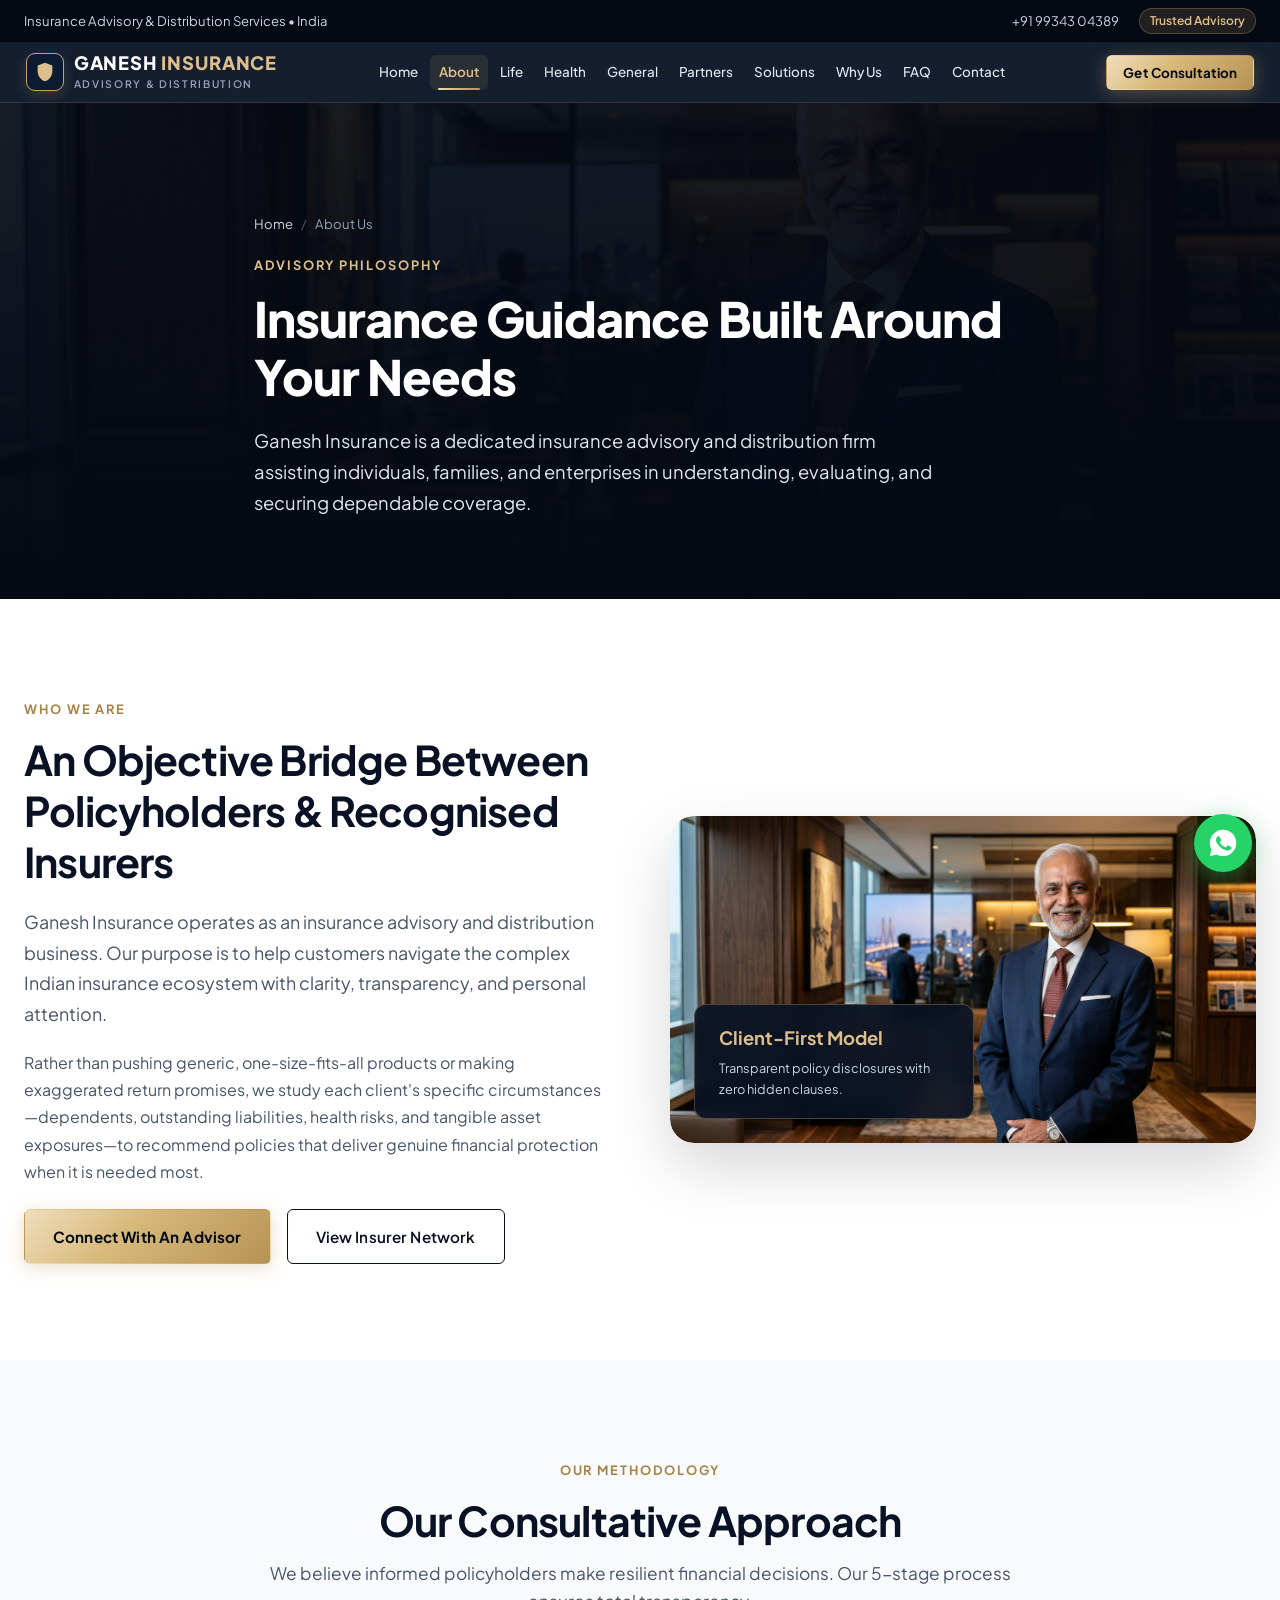
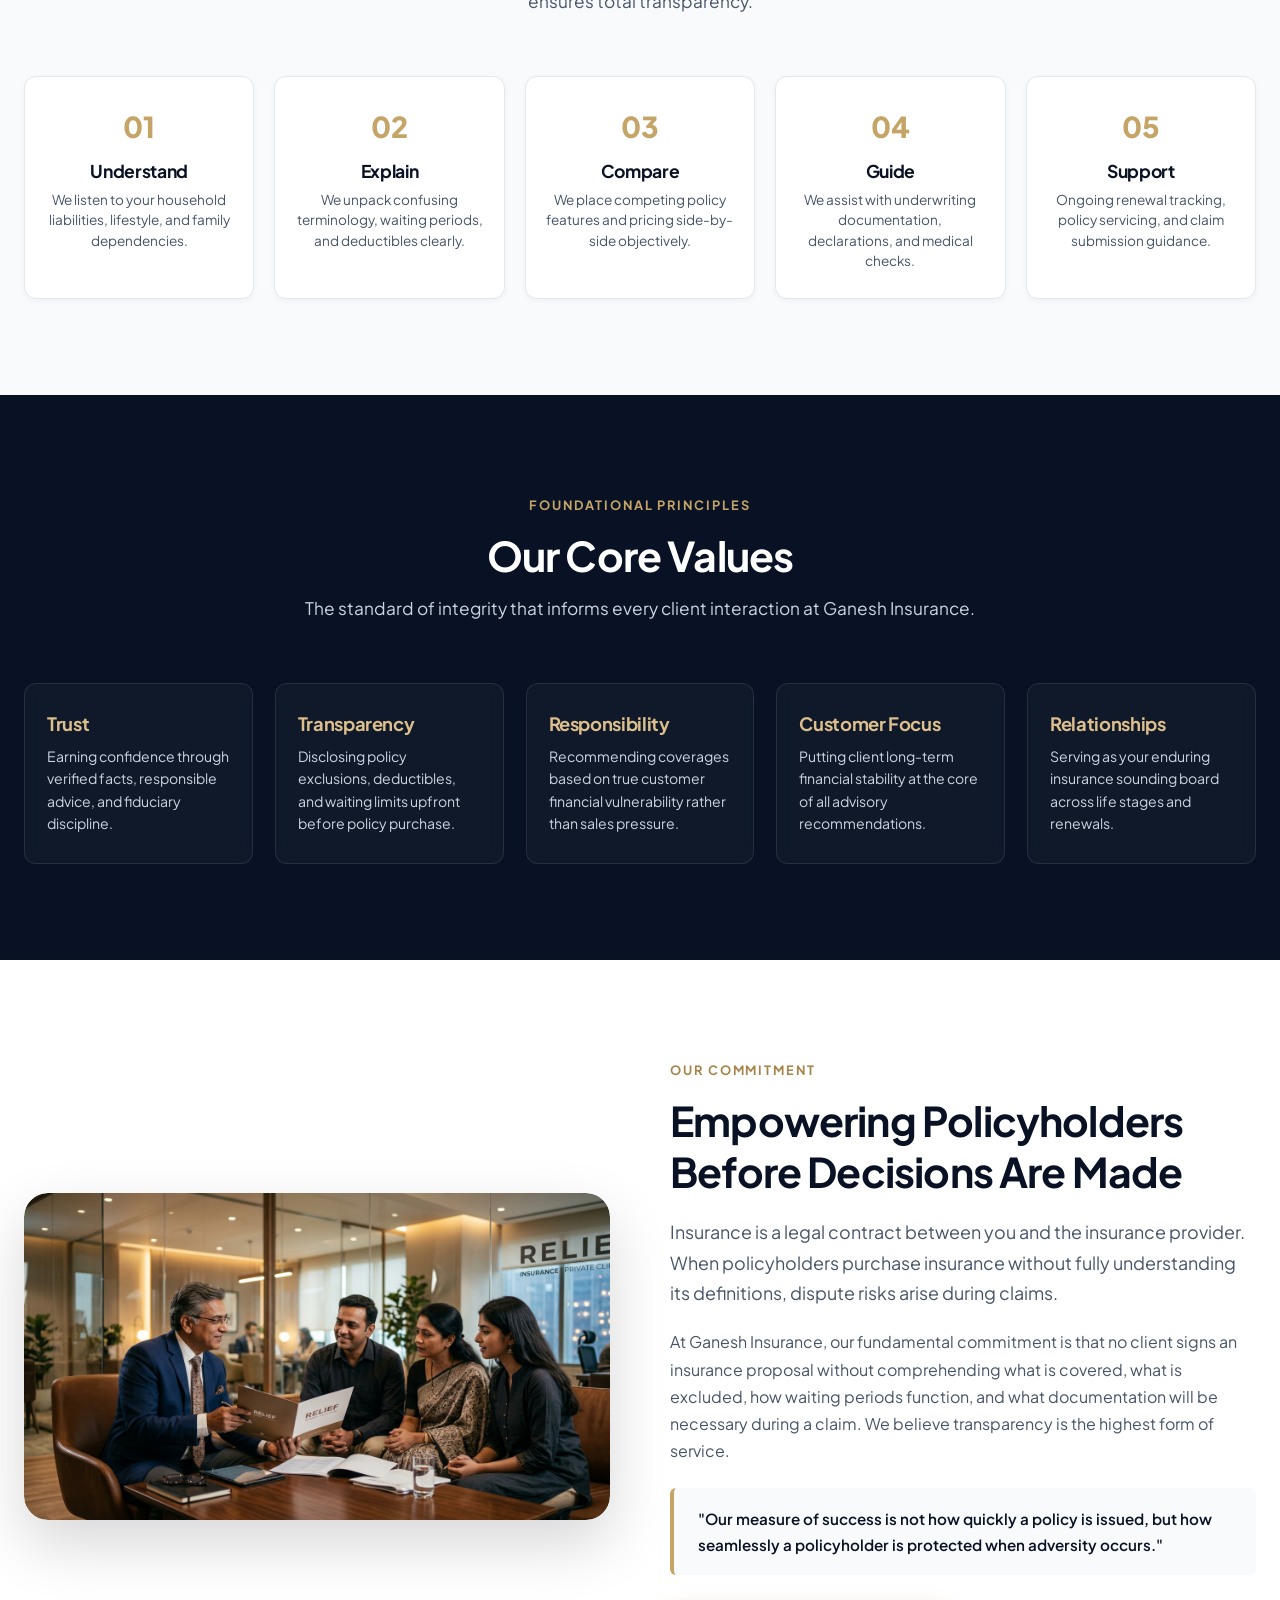
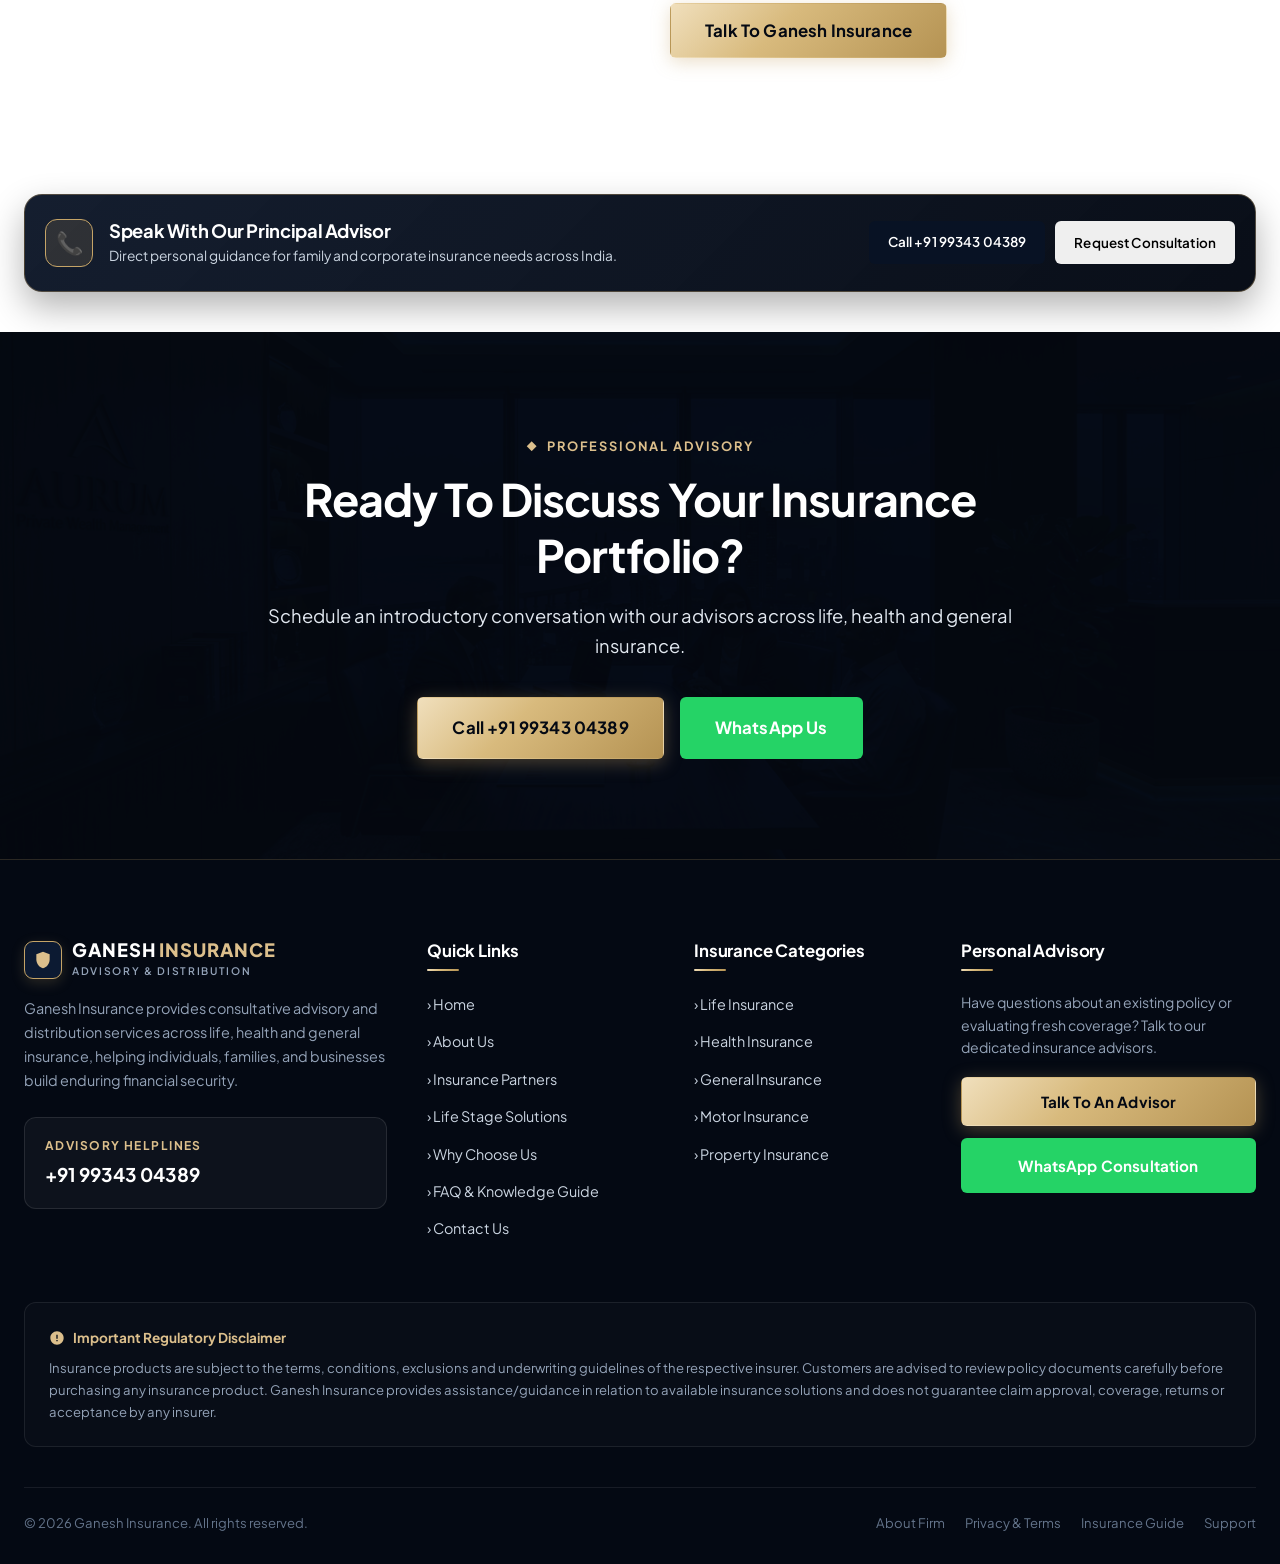
==== commit 22e1b72e: "Fix header layout overflow and implement comprehensive mobile lead generation engine" ====
--- a/about.html
+++ b/about.html
@@ -40,9 +40,9 @@
       <nav class="nav-menu" aria-label="Main Navigation">
         <a href="index.html" class="nav-link">Home</a>
         <a href="about.html" class="nav-link active">About</a>
-        <a href="life-insurance.html" class="nav-link">Life Insurance</a>
-        <a href="health-insurance.html" class="nav-link">Health Insurance</a>
-        <a href="general-insurance.html" class="nav-link">General Insurance</a>
+        <a href="life-insurance.html" class="nav-link">Life</a>
+        <a href="health-insurance.html" class="nav-link">Health</a>
+        <a href="general-insurance.html" class="nav-link">General</a>
         <a href="partners.html" class="nav-link">Partners</a>
         <a href="solutions.html" class="nav-link">Solutions</a>
         <a href="why-us.html" class="nav-link">Why Us</a>
@@ -51,10 +51,13 @@
       </nav>
 
       <div class="header-actions">
-        <a href="tel:+919934304389" class="phone-quick-link">+91 99343 04389</a>
-        <button class="btn btn-primary btn-sm open-consult-modal">Get Insurance Consultation</button>
+        <a href="tel:+919934304389" class="phone-quick-link" title="Call Ganesh Insurance">
+          <svg width="14" height="14" viewBox="0 0 24 24" fill="currentColor"><path d="M6.62 10.79a15.05 15.05 0 006.59 6.59l2.2-2.2c.27-.27.67-.36 1.02-.24 1.12.37 2.33.57 3.57.57.55 0 1 .45 1 1V20c0 .55-.45 1-1 1-9.39 0-17-7.61-17-17 0-.55.45-1 1-1h3.5c.55 0 1 .45 1 1 0 1.25.2 2.45.57 3.57.11.35.03.74-.25 1.02l-2.2 2.2z"/></svg>
+          +91 99343 04389
+        </a>
+        <button class="btn btn-primary btn-sm open-consult-modal">Get Consultation</button>
         <button class="mobile-nav-toggle" aria-label="Toggle Navigation Menu">
-          <svg width="24" height="24" viewBox="0 0 24 24" fill="none" stroke="currentColor" stroke-width="2"><line x1="3" y1="12" x2="21" y2="12"></line><line x1="3" y1="6" x2="21" y2="6"></line><line x1="3" y1="18" x2="21" y2="18"></line></svg>
+          <svg width="22" height="22" viewBox="0 0 24 24" fill="none" stroke="currentColor" stroke-width="2.2"><line x1="3" y1="12" x2="21" y2="12"></line><line x1="3" y1="6" x2="21" y2="6"></line><line x1="3" y1="18" x2="21" y2="18"></line></svg>
         </button>
       </div>
     </div>
@@ -67,8 +70,26 @@
         <span class="brand-name">GANESH <span>INSURANCE</span></span>
         <span class="brand-tagline">Advisory &amp; Distribution</span>
       </div>
-      <button class="mobile-drawer-close" style="background:none; border:none; color:#fff; font-size:24px; cursor:pointer;">&times;</button>
-    </div>
+      <button class="mobile-drawer-close" style="background:none; border:none; color:#fff; font-size:24px; cursor:pointer;" aria-label="Close Menu">&times;</button>
+    </div>
+
+    <!-- Mobile Drawer Lead Desk -->
+    <div class="mobile-drawer-lead-desk">
+      <div class="drawer-lead-badge">
+        <span class="pulse-dot"></span> Senior Advisor Online
+      </div>
+      <p class="drawer-lead-title">Get personalized insurance advisory tailored to your family or business.</p>
+      <div class="drawer-lead-actions">
+        <a href="tel:+919934304389" class="btn btn-navy btn-sm" style="flex: 1; text-align: center; font-size: 0.8rem; padding: 8px 10px;">
+          <svg width="14" height="14" viewBox="0 0 24 24" fill="currentColor" style="vertical-align: middle; margin-right: 4px;"><path d="M6.62 10.79a15.05 15.05 0 006.59 6.59l2.2-2.2c.27-.27.67-.36 1.02-.24 1.12.37 2.33.57 3.57.57.55 0 1 .45 1 1V20c0 .55-.45 1-1 1-9.39 0-17-7.61-17-17 0-.55.45-1 1-1h3.5c.55 0 1 .45 1 1 0 1.25.2 2.45.57 3.57.11.35.03.74-.25 1.02l-2.2 2.2z"/></svg>
+          Call Now
+        </a>
+        <a href="https://wa.me/919934304389?text=Hello%20Ganesh%20Insurance%2C%20I%20would%20like%20to%20know%20more%20about%20your%20insurance%20solutions." target="_blank" rel="noopener noreferrer" class="btn btn-whatsapp btn-sm" style="flex: 1; text-align: center; font-size: 0.8rem; padding: 8px 10px;">
+          WhatsApp
+        </a>
+      </div>
+    </div>
+
     <div class="mobile-menu-links">
       <a href="index.html" class="mobile-menu-link">Home</a>
       <a href="about.html" class="mobile-menu-link active">About Us</a>
@@ -81,9 +102,9 @@
       <a href="faq.html" class="mobile-menu-link">FAQ &amp; Guide</a>
       <a href="contact.html" class="mobile-menu-link">Contact Us</a>
     </div>
-    <div style="margin-top:auto; display:flex; flex-direction:column; gap:12px;">
-      <a href="tel:+919934304389" class="btn btn-navy" style="width:100%;">Call +91 99343 04389</a>
-      <button class="btn btn-primary open-consult-modal" style="width:100%;">Get Consultation</button>
+    <div class="mobile-drawer-footer">
+      <button class="btn btn-primary open-consult-modal" style="width:100%;">⚡ Request Free Callback</button>
+      <p class="drawer-compliance-note">Advisory &amp; Distribution Services • India</p>
     </div>
   </div>
 
@@ -244,6 +265,23 @@
       </div>
     </section>
 
+    <!-- Mobile In-Content Lead Strip -->
+    <div class="container">
+      <div class="mobile-lead-strip">
+        <div class="mobile-lead-strip-content">
+          <div class="strip-icon">📞</div>
+          <div class="strip-text">
+            <h4>Speak With Our Principal Advisor</h4>
+            <p>Direct personal guidance for family and corporate insurance needs across India.</p>
+          </div>
+        </div>
+        <div class="strip-actions">
+          <a href="tel:+919934304389" class="btn btn-navy">Call +91 99343 04389</a>
+          <button class="btn btn-gold open-consult-modal">Request Consultation</button>
+        </div>
+      </div>
+    </div>
+
     <!-- Final CTA Banner -->
     <section class="final-cta-section">
       <div class="final-cta-bg" style="background-image: url('assets/images/contact-hero.jpg');"></div>
@@ -345,10 +383,30 @@
     <span class="tooltip">Chat on WhatsApp</span>
   </a>
 
-  <!-- Mobile Sticky Action Bar -->
-  <div class="mobile-sticky-action-bar">
-    <a href="tel:+919934304389" class="btn btn-navy btn-sm" style="flex: 1;">Call Now</a>
-    <a href="https://wa.me/919934304389?text=Hello%20Ganesh%20Insurance%2C%20I%20would%20like%20to%20know%20more%20about%20your%20insurance%20solutions." target="_blank" rel="noopener noreferrer" class="btn btn-whatsapp btn-sm" style="flex: 1;">WhatsApp</a>
+  <!-- High-Converting Mobile Lead Sticky Bar -->
+  <div class="mobile-sticky-action-bar" role="region" aria-label="Quick Mobile Leads Bar">
+    <a href="tel:+919934304389" class="mobile-lead-btn mobile-call-btn" title="Call Advisor Now">
+      <span class="lead-pulse-indicator"></span>
+      <svg width="17" height="17" viewBox="0 0 24 24" fill="currentColor"><path d="M6.62 10.79a15.05 15.05 0 006.59 6.59l2.2-2.2c.27-.27.67-.36 1.02-.24 1.12.37 2.33.57 3.57.57.55 0 1 .45 1 1V20c0 .55-.45 1-1 1-9.39 0-17-7.61-17-17 0-.55.45-1 1-1h3.5c.55 0 1 .45 1 1 0 1.25.2 2.45.57 3.57.11.35.03.74-.25 1.02l-2.2 2.2z"/></svg>
+      <div class="lead-btn-text">
+        <span class="lead-btn-main">Call Advisor</span>
+        <span class="lead-btn-sub">+91 99343 04389</span>
+      </div>
+    </a>
+    <a href="https://wa.me/919934304389?text=Hello%20Ganesh%20Insurance%2C%20I%20would%20like%20to%20get%20quotes%20and%20consultation." target="_blank" rel="noopener noreferrer" class="mobile-lead-btn mobile-wa-btn" title="Chat on WhatsApp">
+      <svg width="17" height="17" viewBox="0 0 24 24" fill="currentColor"><path d="M12.04 2c-5.46 0-9.91 4.45-9.91 9.91 0 1.75.46 3.45 1.32 4.95L2.05 22l5.25-1.38c1.45.79 3.08 1.21 4.74 1.21 5.46 0 9.91-4.45 9.91-9.91 0-2.65-1.03-5.14-2.9-7.01A9.816 9.816 0 0012.04 2z"/></svg>
+      <div class="lead-btn-text">
+        <span class="lead-btn-main">WhatsApp</span>
+        <span class="lead-btn-sub">Instant Reply</span>
+      </div>
+    </a>
+    <button class="mobile-lead-btn mobile-quote-btn open-consult-modal" title="Request Callback">
+      <svg width="17" height="17" viewBox="0 0 24 24" fill="none" stroke="currentColor" stroke-width="2.2"><path d="M13 2L3 14h9l-1 8 10-12h-9l1-8z"/></svg>
+      <div class="lead-btn-text">
+        <span class="lead-btn-main">Get Callback</span>
+        <span class="lead-btn-sub">Free Quote</span>
+      </div>
+    </button>
   </div>
 
   <!-- Interactive Consultation Modal Dialog -->
--- a/css/style.css
+++ b/css/style.css
@@ -373,25 +373,29 @@
   display: flex;
   align-items: center;
   justify-content: space-between;
-  padding-top: 14px;
-  padding-bottom: 14px;
-  gap: 20px;
+  width: 100%;
+  max-width: 1440px;
+  margin-left: auto;
+  margin-right: auto;
+  padding: 10px clamp(14px, 2vw, 28px);
+  gap: 12px;
 }
 
 /* Logo Treatment */
 .brand-logo {
   display: flex;
   align-items: center;
-  gap: 12px;
+  gap: 10px;
   text-decoration: none;
+  flex-shrink: 0;
 }
 
 .logo-symbol {
-  width: 42px;
-  height: 42px;
+  width: 38px;
+  height: 38px;
   background: var(--navy-850);
   border: 1.5px solid var(--gold-500);
-  border-radius: 10px;
+  border-radius: 9px;
   display: flex;
   align-items: center;
   justify-content: center;
@@ -412,11 +416,12 @@
 
 .brand-name {
   font-family: var(--font-primary);
-  font-size: 1.25rem;
+  font-size: 1.15rem;
   font-weight: 800;
-  letter-spacing: 0.06em;
+  letter-spacing: 0.05em;
   color: var(--white);
   line-height: 1.1;
+  white-space: nowrap;
 }
 
 .brand-name span {
@@ -424,29 +429,32 @@
 }
 
 .brand-tagline {
-  font-size: 0.68rem;
+  font-size: 0.65rem;
   font-weight: 600;
-  letter-spacing: 0.18em;
+  letter-spacing: 0.16em;
   text-transform: uppercase;
   color: var(--slate-400);
   margin-top: 2px;
+  white-space: nowrap;
 }
 
 /* Nav Menu */
 .nav-menu {
   display: flex;
   align-items: center;
-  gap: 6px;
+  gap: 3px;
+  flex-shrink: 1;
 }
 
 .nav-link {
   color: var(--slate-200);
-  font-size: 0.88rem;
+  font-size: 0.84rem;
   font-weight: 500;
-  padding: 8px 12px;
+  padding: 6px 9px;
   border-radius: var(--radius-sm);
   transition: all var(--transition-fast);
   position: relative;
+  white-space: nowrap;
 }
 
 .nav-link:hover {
@@ -457,15 +465,15 @@
 .nav-link.active {
   color: var(--gold-400);
   font-weight: 600;
-  background: rgba(197, 164, 103, 0.1);
+  background: rgba(197, 164, 103, 0.12);
 }
 
 .nav-link.active::after {
   content: '';
   position: absolute;
   bottom: 0;
-  left: 12px;
-  right: 12px;
+  left: 8px;
+  right: 8px;
   height: 2px;
   background: var(--gold-gradient);
   border-radius: 2px;
@@ -475,21 +483,23 @@
 .header-actions {
   display: flex;
   align-items: center;
-  gap: 12px;
+  gap: 10px;
+  flex-shrink: 0;
 }
 
 .phone-quick-link {
-  display: flex;
-  align-items: center;
-  gap: 8px;
-  color: var(--white);
-  font-size: 0.86rem;
+  display: inline-flex;
+  align-items: center;
+  gap: 6px;
+  color: var(--white);
+  font-size: 0.82rem;
   font-weight: 600;
-  padding: 8px 14px;
+  padding: 6px 12px;
   border-radius: var(--radius-sm);
   background: rgba(255, 255, 255, 0.05);
   border: 1px solid rgba(255, 255, 255, 0.12);
   transition: all var(--transition-fast);
+  white-space: nowrap;
 }
 
 .phone-quick-link:hover {
@@ -497,14 +507,29 @@
   color: var(--gold-400);
 }
 
+.header-actions .btn {
+  flex-shrink: 0;
+  white-space: nowrap;
+  font-size: 0.84rem;
+  padding: 8px 16px;
+}
+
 .mobile-nav-toggle {
   display: none;
-  background: none;
+  background: rgba(255, 255, 255, 0.06);
   border: 1px solid rgba(255, 255, 255, 0.2);
   color: var(--white);
-  padding: 8px 10px;
+  padding: 7px 9px;
   border-radius: var(--radius-sm);
   cursor: pointer;
+  align-items: center;
+  justify-content: center;
+  transition: all var(--transition-fast);
+}
+
+.mobile-nav-toggle:hover {
+  border-color: var(--gold-400);
+  background: rgba(197, 164, 103, 0.15);
 }
 
 /* --- Hero Slideshow Section --- */
@@ -1677,19 +1702,426 @@
   transform: translateX(0);
 }
 
-/* Mobile Sticky Action Bar */
+/* =============================================================
+   MOBILE LEAD GENERATION ENGINE (High-Converting Architecture)
+   ============================================================= */
+
+/* 1. Mobile Sticky Bottom Action Bar */
 .mobile-sticky-action-bar {
   display: none;
   position: fixed;
   bottom: 0;
   left: 0;
   right: 0;
-  z-index: 990;
-  background: rgba(8, 18, 36, 0.98);
-  backdrop-filter: blur(12px);
-  border-top: 1px solid rgba(197, 164, 103, 0.25);
-  padding: 10px 16px;
-  gap: 12px;
+  z-index: 1050;
+  background: rgba(4, 9, 19, 0.97);
+  backdrop-filter: blur(16px);
+  -webkit-backdrop-filter: blur(16px);
+  border-top: 1.5px solid var(--gold-500);
+  box-shadow: 0 -8px 26px rgba(0, 0, 0, 0.55);
+  padding: 8px 10px;
+  gap: 8px;
+  align-items: stretch;
+}
+
+.mobile-lead-btn {
+  flex: 1;
+  display: flex;
+  align-items: center;
+  justify-content: center;
+  gap: 8px;
+  padding: 8px 10px;
+  border-radius: var(--radius-sm);
+  text-decoration: none;
+  font-family: var(--font-primary);
+  border: 1px solid transparent;
+  transition: all var(--transition-fast);
+  position: relative;
+  overflow: hidden;
+  cursor: pointer;
+}
+
+.mobile-lead-btn svg {
+  flex-shrink: 0;
+}
+
+.lead-btn-text {
+  display: flex;
+  flex-direction: column;
+  text-align: left;
+  line-height: 1.15;
+}
+
+.lead-btn-main {
+  font-size: 0.82rem;
+  font-weight: 700;
+  letter-spacing: 0.02em;
+  white-space: nowrap;
+}
+
+.lead-btn-sub {
+  font-size: 0.65rem;
+  font-weight: 500;
+  opacity: 0.85;
+  white-space: nowrap;
+}
+
+/* Call Button (Navy / Gold Rim with pulsing live status) */
+.mobile-call-btn {
+  background: linear-gradient(135deg, var(--navy-800), var(--navy-900));
+  color: var(--white);
+  border-color: rgba(197, 164, 103, 0.35);
+}
+
+.mobile-call-btn:active {
+  background: var(--navy-850);
+  border-color: var(--gold-400);
+}
+
+.lead-pulse-indicator {
+  position: absolute;
+  top: 6px;
+  right: 6px;
+  width: 7px;
+  height: 7px;
+  background: #10B981;
+  border-radius: 50%;
+  box-shadow: 0 0 0 0 rgba(16, 185, 129, 0.7);
+  animation: pulseGreen 1.8s infinite;
+}
+
+@keyframes pulseGreen {
+  0% {
+    transform: scale(0.95);
+    box-shadow: 0 0 0 0 rgba(16, 185, 129, 0.7);
+  }
+  70% {
+    transform: scale(1.1);
+    box-shadow: 0 0 0 7px rgba(16, 185, 129, 0);
+  }
+  100% {
+    transform: scale(0.95);
+    box-shadow: 0 0 0 0 rgba(16, 185, 129, 0);
+  }
+}
+
+/* WhatsApp Button (WhatsApp Green Gradient) */
+.mobile-wa-btn {
+  background: linear-gradient(135deg, #25D366 0%, #128C7E 100%);
+  color: var(--white);
+  border-color: rgba(37, 211, 102, 0.4);
+  box-shadow: 0 4px 12px rgba(37, 211, 102, 0.25);
+  flex: 1.08;
+}
+
+.mobile-wa-btn:active {
+  filter: brightness(0.92);
+}
+
+/* Quote / Callback Button (Champagne Gold) */
+.mobile-quote-btn {
+  background: var(--gold-gradient);
+  color: var(--navy-950);
+  border-color: var(--gold-400);
+  box-shadow: 0 4px 12px rgba(197, 164, 103, 0.25);
+}
+
+.mobile-quote-btn .lead-btn-main {
+  color: var(--navy-950);
+}
+
+.mobile-quote-btn .lead-btn-sub {
+  color: var(--navy-900);
+  font-weight: 600;
+}
+
+/* 2. Mobile Hero Quick Lead Card */
+.mobile-hero-lead-card {
+  background: rgba(8, 18, 36, 0.94);
+  backdrop-filter: blur(14px);
+  -webkit-backdrop-filter: blur(14px);
+  border: 1.5px solid rgba(197, 164, 103, 0.35);
+  border-radius: var(--radius-lg);
+  padding: 22px 20px;
+  box-shadow: 0 20px 45px rgba(0, 0, 0, 0.45), 0 0 30px rgba(197, 164, 103, 0.12);
+  margin-top: 28px;
+  max-width: 580px;
+  width: 100%;
+}
+
+.hero-lead-head {
+  margin-bottom: 16px;
+}
+
+.lead-live-chip {
+  display: inline-flex;
+  align-items: center;
+  gap: 6px;
+  background: rgba(16, 185, 129, 0.15);
+  border: 1px solid rgba(16, 185, 129, 0.35);
+  color: #34D399;
+  font-size: 0.74rem;
+  font-weight: 600;
+  padding: 3px 10px;
+  border-radius: var(--radius-full);
+  margin-bottom: 8px;
+}
+
+.lead-live-chip .pulse-dot {
+  width: 6px;
+  height: 6px;
+  background: #10B981;
+  border-radius: 50%;
+  animation: pulseGreen 1.5s infinite;
+}
+
+.hero-lead-title {
+  font-family: var(--font-primary);
+  font-size: 1.25rem;
+  font-weight: 700;
+  color: var(--white);
+  line-height: 1.25;
+  margin-bottom: 4px;
+}
+
+.hero-lead-desc {
+  font-size: 0.84rem;
+  color: var(--slate-300);
+  line-height: 1.4;
+  margin: 0;
+}
+
+.lead-cat-pills {
+  display: flex;
+  gap: 8px;
+  margin-bottom: 14px;
+}
+
+.lead-cat-pill {
+  flex: 1;
+  position: relative;
+  cursor: pointer;
+  text-align: center;
+}
+
+.lead-cat-pill input[type="radio"] {
+  position: absolute;
+  opacity: 0;
+  width: 0;
+  height: 0;
+}
+
+.lead-cat-pill span {
+  display: block;
+  background: rgba(255, 255, 255, 0.05);
+  border: 1px solid rgba(255, 255, 255, 0.12);
+  border-radius: var(--radius-sm);
+  padding: 8px 6px;
+  font-size: 0.8rem;
+  font-weight: 600;
+  color: var(--slate-200);
+  transition: all var(--transition-fast);
+  white-space: nowrap;
+}
+
+.lead-cat-pill input[type="radio"]:checked + span,
+.lead-cat-pill.active span {
+  background: rgba(197, 164, 103, 0.18);
+  border-color: var(--gold-400);
+  color: var(--gold-400);
+  box-shadow: 0 0 12px rgba(197, 164, 103, 0.2);
+}
+
+.lead-form-row {
+  display: flex;
+  gap: 8px;
+  margin-bottom: 12px;
+}
+
+.lead-phone-wrapper {
+  flex: 1;
+  position: relative;
+  display: flex;
+  align-items: center;
+  background: rgba(4, 9, 19, 0.85);
+  border: 1px solid rgba(255, 255, 255, 0.16);
+  border-radius: var(--radius-sm);
+  transition: border-color var(--transition-fast);
+}
+
+.lead-phone-wrapper:focus-within {
+  border-color: var(--gold-400);
+  box-shadow: 0 0 0 2px rgba(197, 164, 103, 0.25);
+}
+
+.flag-prefix {
+  padding-left: 12px;
+  font-size: 0.82rem;
+  font-weight: 600;
+  color: var(--gold-400);
+  white-space: nowrap;
+}
+
+.lead-phone-input {
+  width: 100%;
+  background: transparent;
+  border: none;
+  outline: none;
+  padding: 10px 12px 10px 8px;
+  color: var(--white);
+  font-size: 0.92rem;
+  font-family: var(--font-primary);
+}
+
+.lead-phone-input::placeholder {
+  color: var(--slate-400);
+  font-size: 0.82rem;
+}
+
+.lead-submit-action {
+  flex-shrink: 0;
+  white-space: nowrap;
+  padding: 10px 18px;
+  font-size: 0.86rem;
+  font-weight: 700;
+  border-radius: var(--radius-sm);
+  display: inline-flex;
+  align-items: center;
+  gap: 6px;
+}
+
+.hero-lead-micro-proof {
+  display: flex;
+  align-items: center;
+  justify-content: space-between;
+  padding-top: 8px;
+  border-top: 1px solid rgba(255, 255, 255, 0.08);
+  font-size: 0.72rem;
+  color: var(--slate-400);
+}
+
+/* 3. In-Content Mobile Lead Strip (For all 10 pages) */
+.mobile-lead-strip {
+  background: linear-gradient(135deg, rgba(8, 18, 36, 0.95), rgba(4, 9, 19, 0.98));
+  border: 1.5px solid rgba(197, 164, 103, 0.35);
+  border-radius: var(--radius-lg);
+  padding: 24px 20px;
+  margin: 40px auto;
+  box-shadow: 0 15px 35px rgba(0, 0, 0, 0.3);
+  display: flex;
+  align-items: center;
+  justify-content: space-between;
+  gap: 20px;
+  flex-wrap: wrap;
+}
+
+.mobile-lead-strip-content {
+  display: flex;
+  align-items: center;
+  gap: 16px;
+  flex: 1;
+  min-width: 260px;
+}
+
+.strip-icon {
+  width: 48px;
+  height: 48px;
+  background: rgba(197, 164, 103, 0.15);
+  border: 1px solid var(--gold-500);
+  border-radius: 12px;
+  display: flex;
+  align-items: center;
+  justify-content: center;
+  font-size: 22px;
+  color: var(--gold-400);
+  flex-shrink: 0;
+}
+
+.strip-text h4 {
+  font-family: var(--font-primary);
+  font-size: 1.15rem;
+  font-weight: 700;
+  color: var(--white);
+  margin-bottom: 4px;
+}
+
+.strip-text p {
+  font-size: 0.86rem;
+  color: var(--slate-300);
+  margin: 0;
+  line-height: 1.4;
+}
+
+.strip-actions {
+  display: flex;
+  gap: 10px;
+  flex-wrap: wrap;
+}
+
+.strip-actions .btn {
+  padding: 9px 18px;
+  font-size: 0.84rem;
+  white-space: nowrap;
+}
+
+/* 4. Mobile Drawer Lead Desk (Inside slide-out navigation) */
+.mobile-drawer-lead-desk {
+  background: rgba(255, 255, 255, 0.04);
+  border: 1px solid rgba(197, 164, 103, 0.25);
+  border-radius: var(--radius-md);
+  padding: 16px;
+  margin-bottom: 24px;
+}
+
+.drawer-lead-badge {
+  display: inline-flex;
+  align-items: center;
+  gap: 6px;
+  background: rgba(16, 185, 129, 0.15);
+  border: 1px solid rgba(16, 185, 129, 0.35);
+  color: #34D399;
+  font-size: 0.72rem;
+  font-weight: 600;
+  padding: 2px 8px;
+  border-radius: var(--radius-full);
+  margin-bottom: 8px;
+}
+
+.drawer-lead-badge .pulse-dot {
+  width: 5px;
+  height: 5px;
+  background: #10B981;
+  border-radius: 50%;
+  animation: pulseGreen 1.5s infinite;
+}
+
+.drawer-lead-title {
+  color: var(--white);
+  font-size: 0.9rem;
+  font-weight: 600;
+  margin-bottom: 12px;
+  line-height: 1.35;
+}
+
+.drawer-lead-actions {
+  display: flex;
+  gap: 8px;
+}
+
+.mobile-drawer-footer {
+  margin-top: auto;
+  padding-top: 20px;
+  border-top: 1px solid rgba(255, 255, 255, 0.08);
+  display: flex;
+  flex-direction: column;
+  gap: 10px;
+}
+
+.drawer-compliance-note {
+  font-size: 0.7rem;
+  color: var(--slate-400);
+  text-align: center;
+  margin: 0;
 }
 
 /* --- Consultation Modal --- */
@@ -1947,7 +2379,16 @@
 }
 
 /* --- Responsive Media Queries --- */
-@media (max-width: 1080px) {
+
+/* Laptops & Desktops: Hide redundant header phone box to provide maximum space for nav & CTA */
+@media (max-width: 1360px) {
+  .header-actions .phone-quick-link {
+    display: none;
+  }
+}
+
+/* Tablets & Small Laptops: Collapse nav menu to hamburger toggle */
+@media (max-width: 1140px) {
   .nav-menu {
     display: none;
   }
@@ -1969,6 +2410,7 @@
   }
 }
 
+/* Mobile Devices: Full Lead-Capture Engine Active */
 @media (max-width: 768px) {
   .top-bar {
     display: none;
@@ -1976,12 +2418,16 @@
   .header-actions .phone-quick-link {
     display: none;
   }
+  .header-actions .btn {
+    font-size: 0.8rem;
+    padding: 7px 12px;
+  }
   .hero-slider-section {
     min-height: 75vh;
   }
   .hero-content-container {
-    padding-top: 60px;
-    padding-bottom: 80px;
+    padding-top: 50px;
+    padding-bottom: 70px;
   }
   .floating-trust-bar {
     margin-top: -30px;
@@ -2016,20 +2462,89 @@
     grid-template-columns: 1fr;
   }
   .contact-card-form {
-    padding: 24px;
+    padding: 22px 18px;
   }
   .footer-top-grid {
     grid-template-columns: 1fr;
     gap: 32px;
   }
+  
+  /* Sticky Lead Conversion Bar */
   .mobile-sticky-action-bar {
     display: flex;
   }
   body {
-    padding-bottom: 60px;
+    padding-bottom: 72px;
   }
   .floating-whatsapp-btn {
-    bottom: 74px;
-    right: 18px;
-  }
-}
+    bottom: 76px;
+    right: 14px;
+    width: 48px;
+    height: 48px;
+  }
+  .floating-whatsapp-btn svg {
+    width: 28px;
+    height: 28px;
+  }
+  
+  /* Mobile In-Content Lead Strip */
+  .mobile-lead-strip {
+    flex-direction: column;
+    align-items: stretch;
+    text-align: center;
+    padding: 20px 16px;
+  }
+  .mobile-lead-strip-content {
+    flex-direction: column;
+    text-align: center;
+    gap: 12px;
+  }
+  .strip-actions {
+    justify-content: center;
+    width: 100%;
+  }
+  .strip-actions .btn {
+    flex: 1;
+    text-align: center;
+  }
+  
+  /* Mobile Hero Lead Card */
+  .mobile-hero-lead-card {
+    margin-top: 20px;
+    padding: 18px 14px;
+  }
+  .lead-form-row {
+    flex-direction: column;
+  }
+  .lead-submit-action {
+    width: 100%;
+    justify-content: center;
+  }
+}
+
+/* Small Smartphone Optimization */
+@media (max-width: 480px) {
+  .brand-name {
+    font-size: 1.02rem;
+  }
+  .brand-tagline {
+    font-size: 0.58rem;
+    letter-spacing: 0.12em;
+  }
+  .logo-symbol {
+    width: 34px;
+    height: 34px;
+    border-radius: 8px;
+  }
+  .header-actions .btn {
+    font-size: 0.75rem;
+    padding: 6px 10px;
+  }
+  .lead-cat-pills {
+    flex-direction: column;
+    gap: 6px;
+  }
+  .hero-lead-title {
+    font-size: 1.15rem;
+  }
+}
